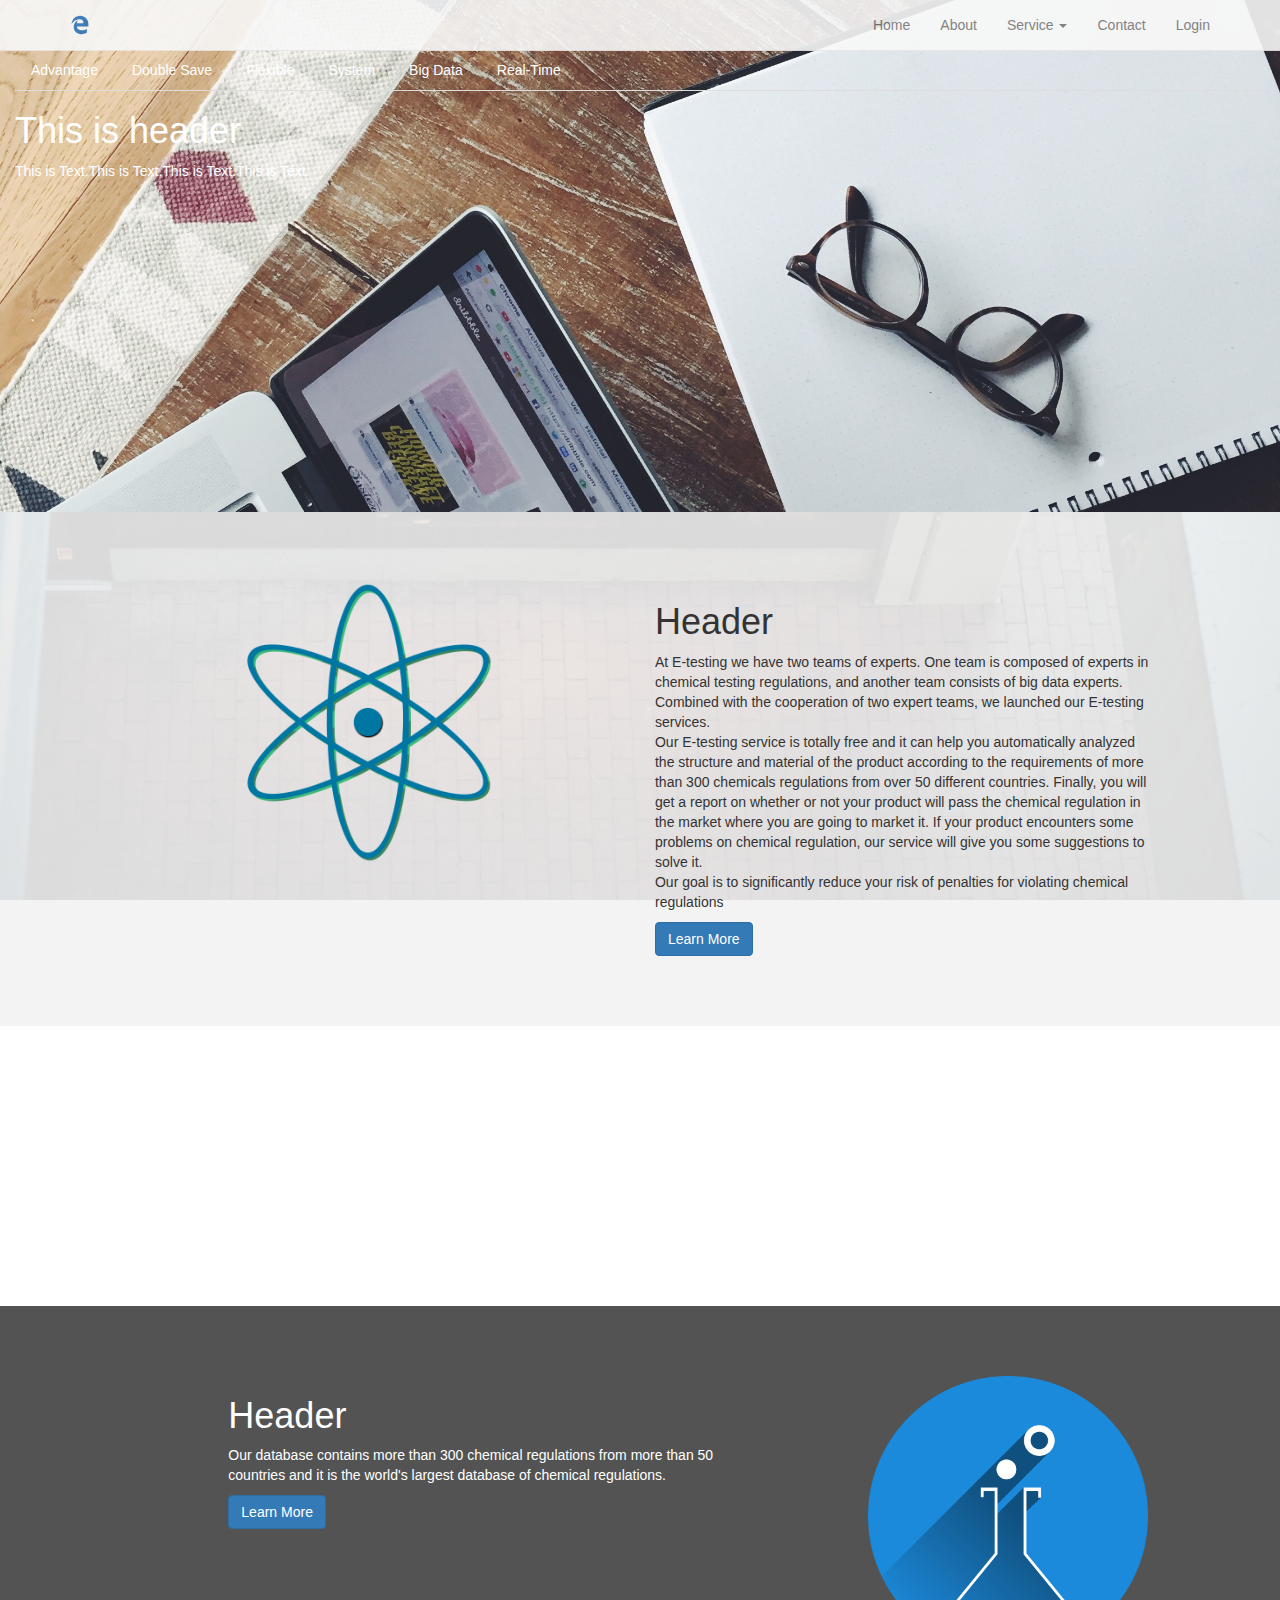
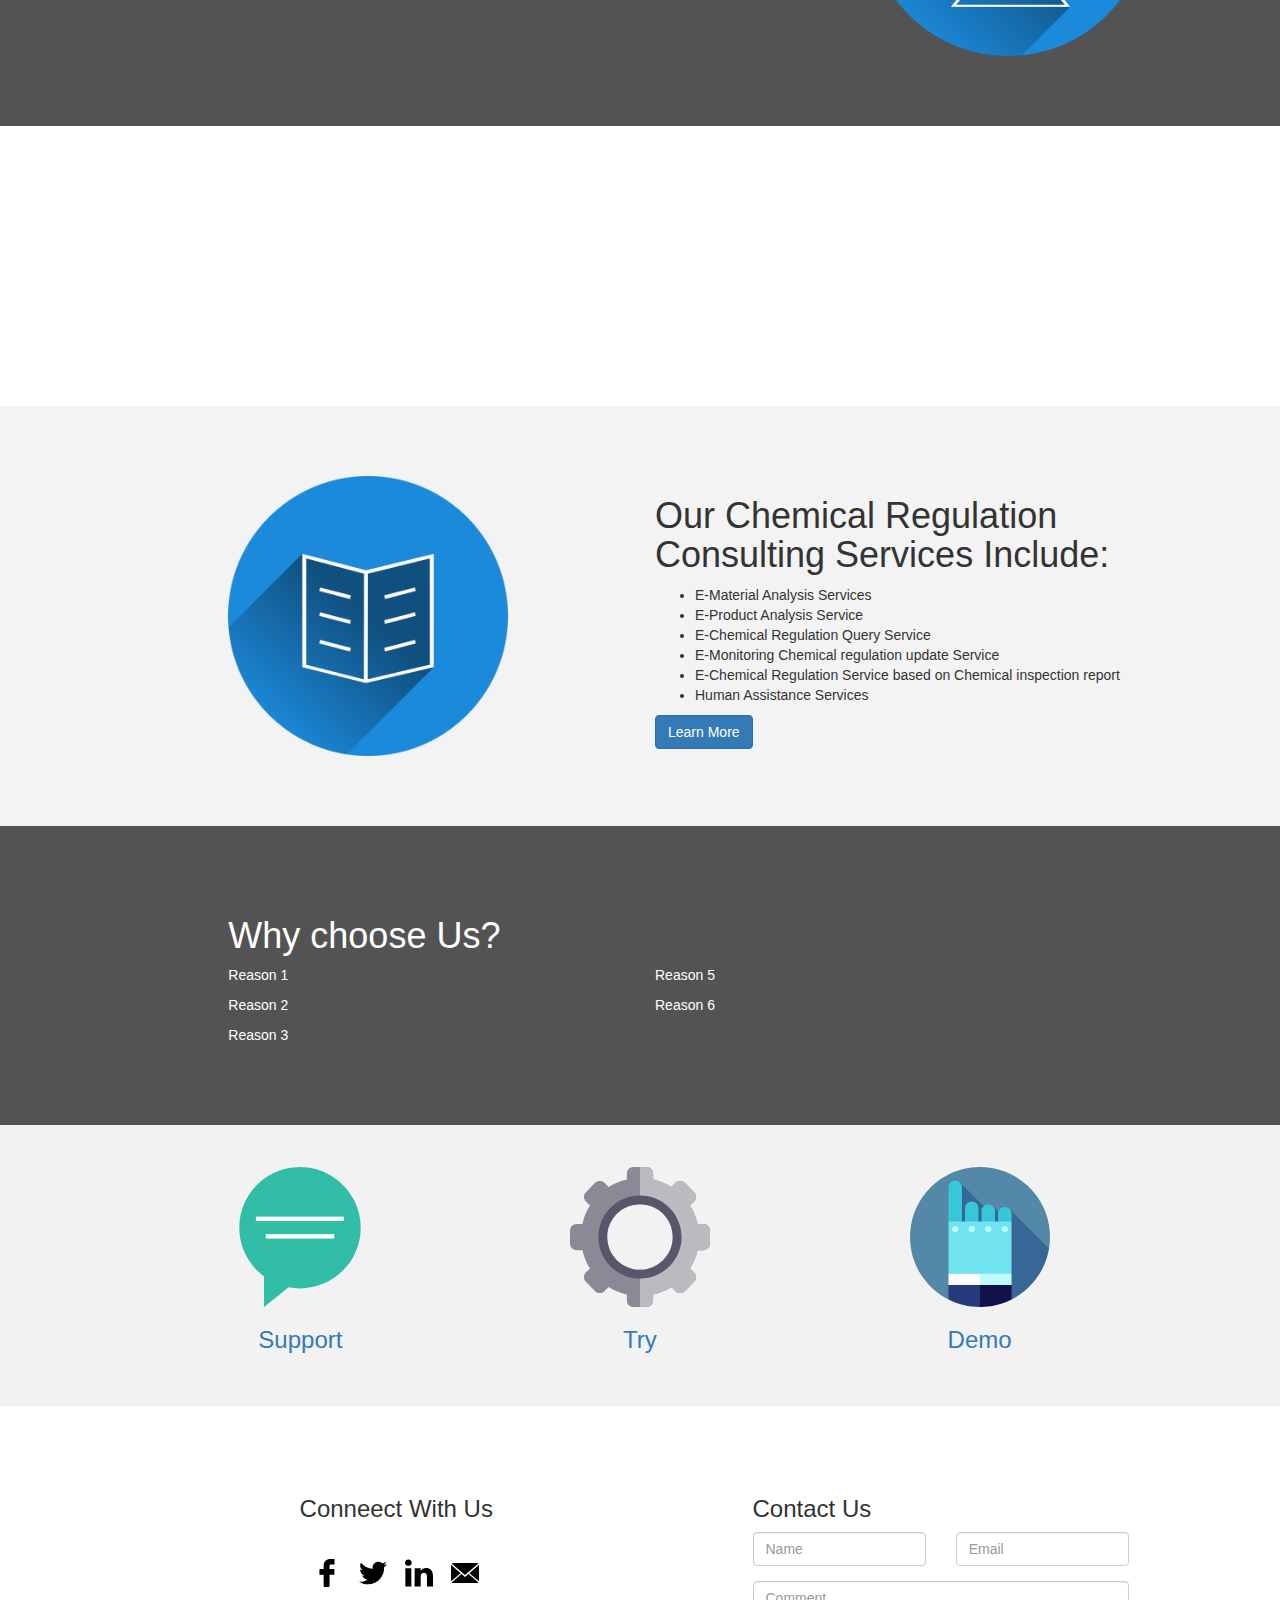
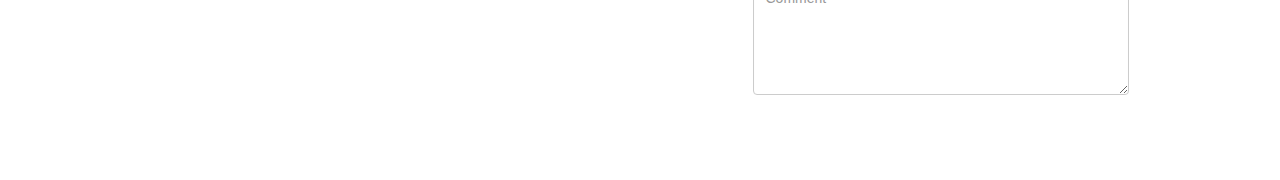
==== index.html @ db6bee90 "bug fix" ====
<!DOCTYPE html>
<html lang="en">

<head>
    <title>E-tesing Service</title>
    <meta charset="utf-8" />
    <meta name="viewport" content="width=device-width, initial-scale=1">
    <link rel="stylesheet" href="http://maxcdn.bootstrapcdn.com/bootstrap/3.3.7/css/bootstrap.min.css">
    <script src="https://ajax.googleapis.com/ajax/libs/jquery/3.1.0/jquery.min.js"></script>
    <script src="https://maxcdn.bootstrapcdn.com/bootstrap/3.3.7/js/bootstrap.min.js" integrity="sha384-Tc5IQib027qvyjSMfHjOMaLkfuWVxZxUPnCJA7l2mCWNIpG9mGCD8wGNIcPD7Txa" crossorigin="anonymous"></script>
    <link rel="stylesheet" href="./css/main.min.css">
    <link rel="stylesheet" href="./css/component.min.css">
</head>

<body>
    <nav class="navbar navbar-default navbar-fixed-top myNavbar">
        <div class="container">
            <!-- Brand and toggle get grouped for better mobile display -->
            <div class="navbar-header">
                <button type="button" class="navbar-toggle collapsed" data-toggle="collapse" data-target="#navbar-pill-collapse" aria-expanded="false">
        <span class="sr-only">Toggle navigation</span>
        <span class="icon-bar"></span>
        <span class="icon-bar"></span>
        <span class="icon-bar"></span>
      </button>
                <a class="navbar-brand" href="./index.html#">
                    <img src="./mypic/icon.svg" alt="Brand" class="brandIcon" />
                </a>
            </div>
            <!-- Collect the nav links, forms, and other content for toggling -->
            <div class="collapse navbar-collapse" id="navbar-pill-collapse">
                <ul class="nav navbar-nav navbar-right">
                    <li><a class="navpill" href="./index.html">Home</a></li>
                    <li><a class="navpill" href="./pages/about.html">About</a></li>
                    <li class="dropdown">
                        <a class="navpill-toggle" href="#" class="dropdown-toggle" data-toggle="dropdown" role="button" aria-haspopup="true" aria-expanded="false">Service <span class="caret"></span></a>
                        <ul class="dropdown-menu">
                            <li><a class="navpill-dropdown" href="#">Material Analysis</a></li>
                            <li><a class="navpill-dropdown" href="#">Product Analysis</a></li>
                            <li><a class="navpill-dropdown" href="#">Chemical Regulation Query</a></li>
                            <li><a class="navpill-dropdown" href="#">Monitoring Regulation Update </a></li>
                            <li><a class="navpill-dropdown" href="#">Get Report</a></li>
                            <li role="separator" class="divider"></li>
                            <li><a class="navpill-dropdown" href="#">Get help with Expert</a></li>
                        </ul>
                    </li>
                    <li><a class="navpill" href="./pages/contact.html">Contact</a></li>
                    <li><a class="navpill" data-toggle="modal" data-target="#account-content" role="button" id="login_btn">Login</a></li>
                </ul>
            </div>
            <!-- /.navbar-collapse -->
        </div>
        <!-- /.container-fluid -->
    </nav>
    <!--This is signin area-->
    <div class="modal fade" id="account-content" tabindex="-1" role="dialog">
        <div class="modal-dialog custom-content" role="document">
            <div class="modal-content">
                <div class="modal-header">
                    <span class="close icon" data-dismiss="modal" aria-label="Close" role="button"></span>
                    <h2 id="form_header">Sign In</h2>
                </div>
                <div id="modal_form">
                    <div class="modal-body">
                        <!--This is for login-area form-->
                        <div class="login" id="login_form">
                            <form action="index.php" method="get">
                                <div class="form-group">
                                    <label class="sr-only" for="inputEmail">Email</label>
                                    <input type="email" class="form-control" placeholder="Enter Email" required>
                                </div>
                                <div class="form-group">
                                    <label class="sr-only" for="inputPassword">Password</label>
                                    <input type="password" class="form-control" placeholder="Password" required>
                                </div>
                                <div class="checkbox">
                                    <label>
                              <input type="checkbox">Remember
                            </label>
                                </div>
                                <input type="button" value="Sign" class="customBtn">
                                <div class="additional-area">
                                    <button id="login_lost_btn" type="button" class="btn btn-link">Lost Password?</button>
                                    <button id="login_register_btn" type="button" class="btn btn-link" style="float:right">Register</button>
                                </div>
                            </form>
                        </div>
                        <!--This is for register-area form-->
                        <div class="register" id="register_form" style="display:none;">
                            <form>
                                <div class="form-group">
                                    <label class="sr-only" for="inputEmail">Email</label>
                                    <input type="email" class="form-control" placeholder="Enter Email">
                                </div>
                                <div class="form-group">
                                    <label class="sr-only" for="inputPassword">Password</label>
                                    <input type="password" class="form-control" placeholder="Password">
                                </div>
                                <div class="form-group">
                                    <label class="sr-only" for="checkPassword">Password</label>
                                    <input type="password" class="form-control" placeholder="Repeat Password">
                                </div>
                                <input type="button" value="Sign Up" class="customBtn">
                                <div class="additional-area">
                                    <button id="register_sign_btn" type="button" class="btn btn-link">Log In</button>
                                    <button id="register_lost_btn" type="button" class="btn btn-link" style="float:right">Lost Password?</button>
                                </div>
                            </form>
                        </div>
                        <!--This is for forget-password-area form-->
                        <div class="forget" id="forget_form" style="display:none;">
                            <form>
                                <div class="form-group">
                                    <label class="sr-only" for="inputEmail">Email</label>
                                    <input type="email" class="form-control" placeholder="Enter Email">
                                </div>
                                <input type="button" value="Send Email" class="customBtn">
                                <div class="additional-area">
                                    <button id="forget_sign_btn" type="button" class="btn btn-link">Log In</button>
                                    <button id="forget_register_btn" type="button" class="btn btn-link" style="float:right">Register</button>
                                </div>
                            </form>
                        </div>
                    </div>
                </div>

            </div>
        </div>
    </div>
    <!--This is intro section -->
    <!--    <div class="intro">
        <div class="contain-fluid">
            <div class="jumbotron myJumbotron">
                <h1>E-testing Service</h1>
                <p>
                    This is text.This is text.This is text.This is text.This is text.This is text.This is text.This is text.This is text.This is text.
                </p>
                <p>
                    <a class="btn btn-primary" href="#" role="button">Start</a>
                </p>
            </div>
        </div>
    </div>-->
    <div class="intro">
        <div class="container-fluid">
            <div class="introContent">
                <ul class="nav nav-tabs tab-blur" id='eventForListener'>
                    <li><a role="button" id="avtg_btn">Advantage</a></li>
                    <li><a role="button" id="avtg1_btn">Double Save</a></li>
                    <li><a role="button" id="avtg2_btn">Flexible</a></li>
                    <li><a role="button" id="avtg3_btn">System</a></li>
                    <li><a role="button" id="avtg4_btn">Big Data</a></li>
                    <li><a role="button" id="avtg5_btn">Real-Time</a></li>
                </ul>
                <div class="avtg" id="avtg">
                    <div class="blur">
                       <img src="./mypic/avtg.jpg" alt="backgroundImage" /> 
                    </div>
                    <div class="row">
                        <div class="col-md-6">
                           <h1>This is header</h1>
                            <p>This is Text.This is Text.This is Text.This is Text.</p>
                        </div>
                    </div>
                </div>
                <div class="avtg" id="avtg1" style="display:none;">
                    <div class="blur">
                       <img src="./mypic/avtg1.jpg" alt="backgroundImage" /> 
                    </div>
                    <div class="row">
                        <div class="col-md-6">
                           <h2>Double save: save time&amp;money</h2>
                           <p>It is unnecessary to inspection institutions or anyone. Just do it yourself on E-Testing. You will obtain the regulatory compliance assessment you want. Anything for free and save you time.</p>
                        </div>
                    </div>                                       
                </div>
                <div class="avtg" id="avtg2" style="display:none;">
                    <div class="blur">
                       <img src="./mypic/avtg2.jpg" alt="backgroundImage" /> 
                    </div>
                    <div class="row">
                        <div class="col-md-6">
                           <h2>According to your needs to build your product</h2>
                           <p>1. Our database contains all of the current standard materials，You can assemble your products according to these materials.
                                <br>
                              2. If you use some special materials, we can also add your material for you.</p>
                        </div>
                    </div>    
                </div>
                <div class="avtg" id="avtg3" style="display:none;">
                    <div class="blur">
                       <img src="./mypic/avtg3.jpg" alt="backgroundImage" /> 
                    </div>
                    <div class="row">
                        <div class="col-md-6">
                           <h2>intelligent system&amp;Experts team</h2>
                           <p>Better than experts. E-Testing’s intelligent system on regulations enables it to analyze materials with incredibly precise as human experts do, with higher efficiently.</p>
                        </div>
                    </div>
                </div>
                <div class="avtg" id="avtg4" style="display:none;">
                    <div class="blur">
                       <img src="./mypic/avtg4.jpg" alt="backgroundImage" /> 
                    </div>
                    <div class="row">
                        <div class="col-md-6">
                           <h2>The application of big data</h2>
                           <p>1. Our database contains more than 300 chemical regulations around the world
                            <br>
                            2. Our services can cover more than 50 countries and regions</p>
                        </div>
                    </div>
                </div>
                <div class="avtg" id="avtg5" style="display:none;">
                    <div class="blur">
                       <img src="./mypic/avtg5.jpg" alt="backgroundImage" /> 
                    </div>
                    <div class="row">
                        <div class="col-md-6">
                           <h2>Real-time update</h2>
                           <p>We can ensure that our chemical regulations are updated in real time.</p>
                        </div>
                    </div>
                </div>
            </div>
        </div>


    </div>
    <!--This is main section-->
    <div class="main container-fluid">
        <div class="row myRow">
            <div class="col-md-3 col-md-offset-2">
                <img src="mypic/icon-1.png" alt="icon" class="icon module" />
            </div>
            <div class="col-md-5 col-md-offset-1">
                <h1>Header</h1>
                <p>
                    At E-testing we have two teams of experts. One team is composed of experts in chemical testing regulations, and another team consists of big data experts. Combined with the cooperation of two expert teams, we launched our E-testing services.<br>
                    Our E-testing service is totally free and it can help you automatically analyzed the structure and material of the product according to the requirements of more than 300 chemicals regulations from over 50 different countries. Finally,
                    you will get a report on whether or not your product will pass the chemical regulation in the market where you are going to market it. If your product encounters some problems on chemical regulation, our service will give you some
                    suggestions to solve it.<br> Our goal is to significantly reduce your risk of penalties for violating chemical regulations
                </p>
                <a class="btn btn-primary" href="#" role="button">Learn More</a>
            </div>
        </div>
        <div class="background-image">

        </div>
        <div class="row myRow2">
            <div class="col-md-5 col-md-offset-2">
                <h1>Header</h1>
                <p>
                    Our database contains more than 300 chemical regulations from more than 50 countries and it is the world's largest database of chemical regulations.
                </p>
                <a class="btn btn-primary" href="#" role="button">Learn More</a>
            </div>
            <div class="col-md-3 col-md-offset-1">
                <img src="mypic/icon-2.png" alt="icon" class="icon module" />
            </div>
        </div>
        <div class="background-image">

        </div>
        <div class="row myRow">
            <div class="col-md-3 col-md-offset-2">
                <img src="mypic/icon-3.png" alt="icon" class="icon module" />
            </div>
            <div class="col-md-5 col-md-offset-1">
                <h1>Our Chemical Regulation Consulting Services Include:</h1>
                <ul>
                    <li>
                        E-Material Analysis Services
                    </li>
                    <li>E-Product Analysis Service</li>
                    <li>E-Chemical Regulation Query Service</li>
                    <li>E-Monitoring Chemical regulation update Service</li>
                    <li>E-Chemical Regulation Service based on Chemical inspection report</li>
                    <li>Human Assistance Services</li>
                </ul>
                <a class="btn btn-primary" href="#" role="button">Learn More</a>
            </div>
        </div>
    </div>

    <!--This is Advatage section-->
    <div class="advt container-fluid">
        <div class="row myRow2">
            <div class="col-md-8 col-md-offset-2">
                <h1>Why choose Us?</h1>
                <div class="row">
                    <div class="col-md-6">
                        <p>
                            Reason 1
                        </p>
                        <p>
                            Reason 2
                        </p>
                        <p>
                            Reason 3
                        </p>
                    </div>
                    <div class="col-md-6">
                        <p>
                            Reason 5
                        </p>
                        <p>
                            Reason 6
                        </p>
                    </div>
                </div>
            </div>
        </div>
    </div>

    <!--This is Demo&Support section-->
    <div class="container-fluid myDemo">
        <div class="Support module">
            <a href="./pages/support.html">
                <img class="icon-small" src="[data-uri]"
                />
                <h3>Support</h3>
            </a>
        </div>
        <div class="Try module">
            <a href="#">
                <img class="icon-small" src="[data-uri]"
                />
                <h3>Try</h3>
            </a>
        </div>
        <div class="Demo module">
            <a data-toggle="modal" data-target="#demo" role="button">
                <img class="icon-small" src="[data-uri]"
                />
                <h3>Demo</h3>
            </a>
        </div>
    </div>
    <!--The modal for demo-->
    <div class="modal fade" id="demo" tabindex="-1" role="dialog">
        <div class="modal-dialog custom-content" role="document">
            <div class="modal-content">
                <div class="modal-header">
                    <span class="close icon" data-dismiss="modal" aria-label="Close" role="button"></span>
                    <h2 id="form_header">Demo</h2>
                </div>
                <div class = "modal-body">
                  <p>Watch a video to learn how we work<p>
                    <video src="http://v2v.cc/~j/theora_testsuite/320x240.ogg" controls>
                       Your browser does not support the <code>video</code> element.
                    </video>
                </div>
                <!-- <div class="modal-body">
                    <input type="button" value="Download" class="customBtn">
                </div> -->
            </div>
        </div>
    </div>
    <!--This is foot Section-->
    <footer class="foot container-fluid">
        <div class="row">
            <div class="col-md-5 col-md-offset-1 module">
                <h3>Conneect With Us</h3><br>
                <div class="foot-col-1">
                    <input type="image" class="social" src="[data-uri]"
                    />
                    <input type="image" class="social" src="[data-uri]"
                    />
                    <input type="image" class="social" src="[data-uri]"
                    />
                    <input type="image" class="social" src="[data-uri]"
                    />
                </div>
            </div>
            <div class="col-md-5 col-md-offset-1  module">
                <h3 class="contact">Contact Us</h3>
                <div class="row">
                    <div class="col-md-5 form-group">
                        <input class="form-control" id="name" name="name" placeholder="Name" type="text" required>
                    </div>
                    <div class="col-md-5 form-group">
                        <input class="form-control" id="email" name="email" placeholder="Email" type="email" required>
                    </div>
                    <div class="col-sm-10 form-group">
                        <textarea class="form-control" id="comments" name="comments" placeholder="Comment" rows="5"></textarea>
                    </div>
                </div>
            </div>
          </div>
    </footer>
    <script src="./script/index.js"></script>
    <script src="./script/component.js"></script>
</body>

</html>
---- css/main.min.css ----
.come-in{transform:translateY(200px);animation:come-in 0.8s ease forwards}.come-in:nth-child(odd){animation-duration:0.6s}@keyframes come-in{to{transform:translateY(0)}}.intro{height:40vw}.intro img{position:absolute;left:0px;top:0px;z-index:-1;width:100%;object-fit:cover}.intro .introContent{margin-top:3.5em}.intro .introContent a{color:white}.intro .introContent a:hover{background-color:#4d4d4d;transition:0.5s}.intro .introContent h1,.intro .introContent h2,.intro .introContent p{color:white}.main{background:url("../mypic/background-2.jpg") no-repeat center center fixed;background-size:cover}.main .icon{max-width:20em}.main .myRow{background-color:rgba(242,242,242,0.9);padding:5em 0}.main .myRow2{background-color:rgba(64,64,64,0.9);color:white;padding:5em 0}.main .background-image{height:20em}.advt{background:url("../mypic/background-3.jpg") no-repeat center center fixed;background-size:cover}.advt .myRow2{background-color:rgba(64,64,64,0.9);color:white;padding:5em 0}.myDemo{display:flex;justify-content:space-around;text-align:center;background-color:#f2f2f2;text-decoration:none}.myDemo a:hover{text-decoration:none}.myDemo .icon-small{max-width:10em}.myDemo .Support{display:block;padding:3em}.myDemo .Try{display:block;padding:3em}.myDemo .Demo{display:block;padding:3em}.foot{text-align:center;padding:5em}.foot .foot-col-1{display:blcok;justify-content:space-around}.foot .foot-col-1 .social{max-width:3em;padding:0.5em}.foot .contact{text-align:left}
---- css/component.min.css ----
.myNavbar{margin-bottom:0;opacity:0.9}.myNavbar .brandIcon{max-width:20px;top:-10px}.myNavbar .dropdown .dropdown-menu{-webkit-transition:all 0.3s;-moz-transition:all 0.3s;-ms-transition:all 0.3s;-o-transition:all 0.3s;transition:all 0.3s;max-height:0;display:block;overflow:hidden;opacity:0}.myNavbar .dropdown.open .dropdown-menu{max-height:500px;opacity:1}.myNavbar .navpill::after,.myNavbar .navpill-toggle::after{position:absolute;top:80%;left:20%;width:60%;height:1px;background:#ff6666;content:'';opacity:0;-webkit-transition:height 0.3s, opacity 0.3s, -webkit-transform 0.3s;-moz-transition:height 0.3s, opacity 0.3s, -moz-transform 0.3s;transition:height 0.3s, opacity 0.3s, transform 0.3s;-webkit-transform:translateY(-10px);-moz-transform:translateY(-10px);transform:translateY(-10px)}.myNavbar .navpill:hover::after,.myNavbar .navpill-toggle:hover::after{height:2px;opacity:1;-webkit-transform:translateY(0px);-moz-transform:translateY(0px);transform:translateY(0px)}.myNavbar .navpill-toggle::after{left:18%;width:65%}.custom-content{text-align:center;width:30%}.custom-content .icon{display:block;position:absolute;top:0.5em;right:0.5em;opacity:0.3;width:1.5em;height:2em;cursor:pointer}.custom-content .icon:hover{opacity:1}.custom-content .icon::after,.custom-content .icon::before{content:'';position:absolute;height:50%;left:1em;width:2px;background-color:#333}.custom-content .icon::before{transform:rotate(45deg)}.custom-content .icon::after{transform:rotate(-45deg)}.custom-content .login .customBtn,.custom-content .register .customBtn,.custom-content .forget .customBtn{height:3em;width:100%;background-color:#ff7769;border:none;border-radius:5px;margin:0.5em 0}.custom-content .login .checkbox,.custom-content .register .checkbox,.custom-content .forget .checkbox{text-align:left}.custom-content .login .additional-area,.custom-content .register .additional-area,.custom-content .forget .additional-area{text-align:left}.custom-content .login .additional-area .btn-link,.custom-content .register .additional-area .btn-link,.custom-content .forget .additional-area .btn-link{padding:5px 0;color:#95a5a6}.custom-content .login .additional-area .btn-link:focus,.custom-content .register .additional-area .btn-link:focus,.custom-content .forget .additional-area .btn-link:focus,.custom-content .login .additional-area .btn-link:hover,.custom-content .register .additional-area .btn-link:hover,.custom-content .forget .additional-area .btn-link:hover{color:#2c3e50;text-decoration:none}
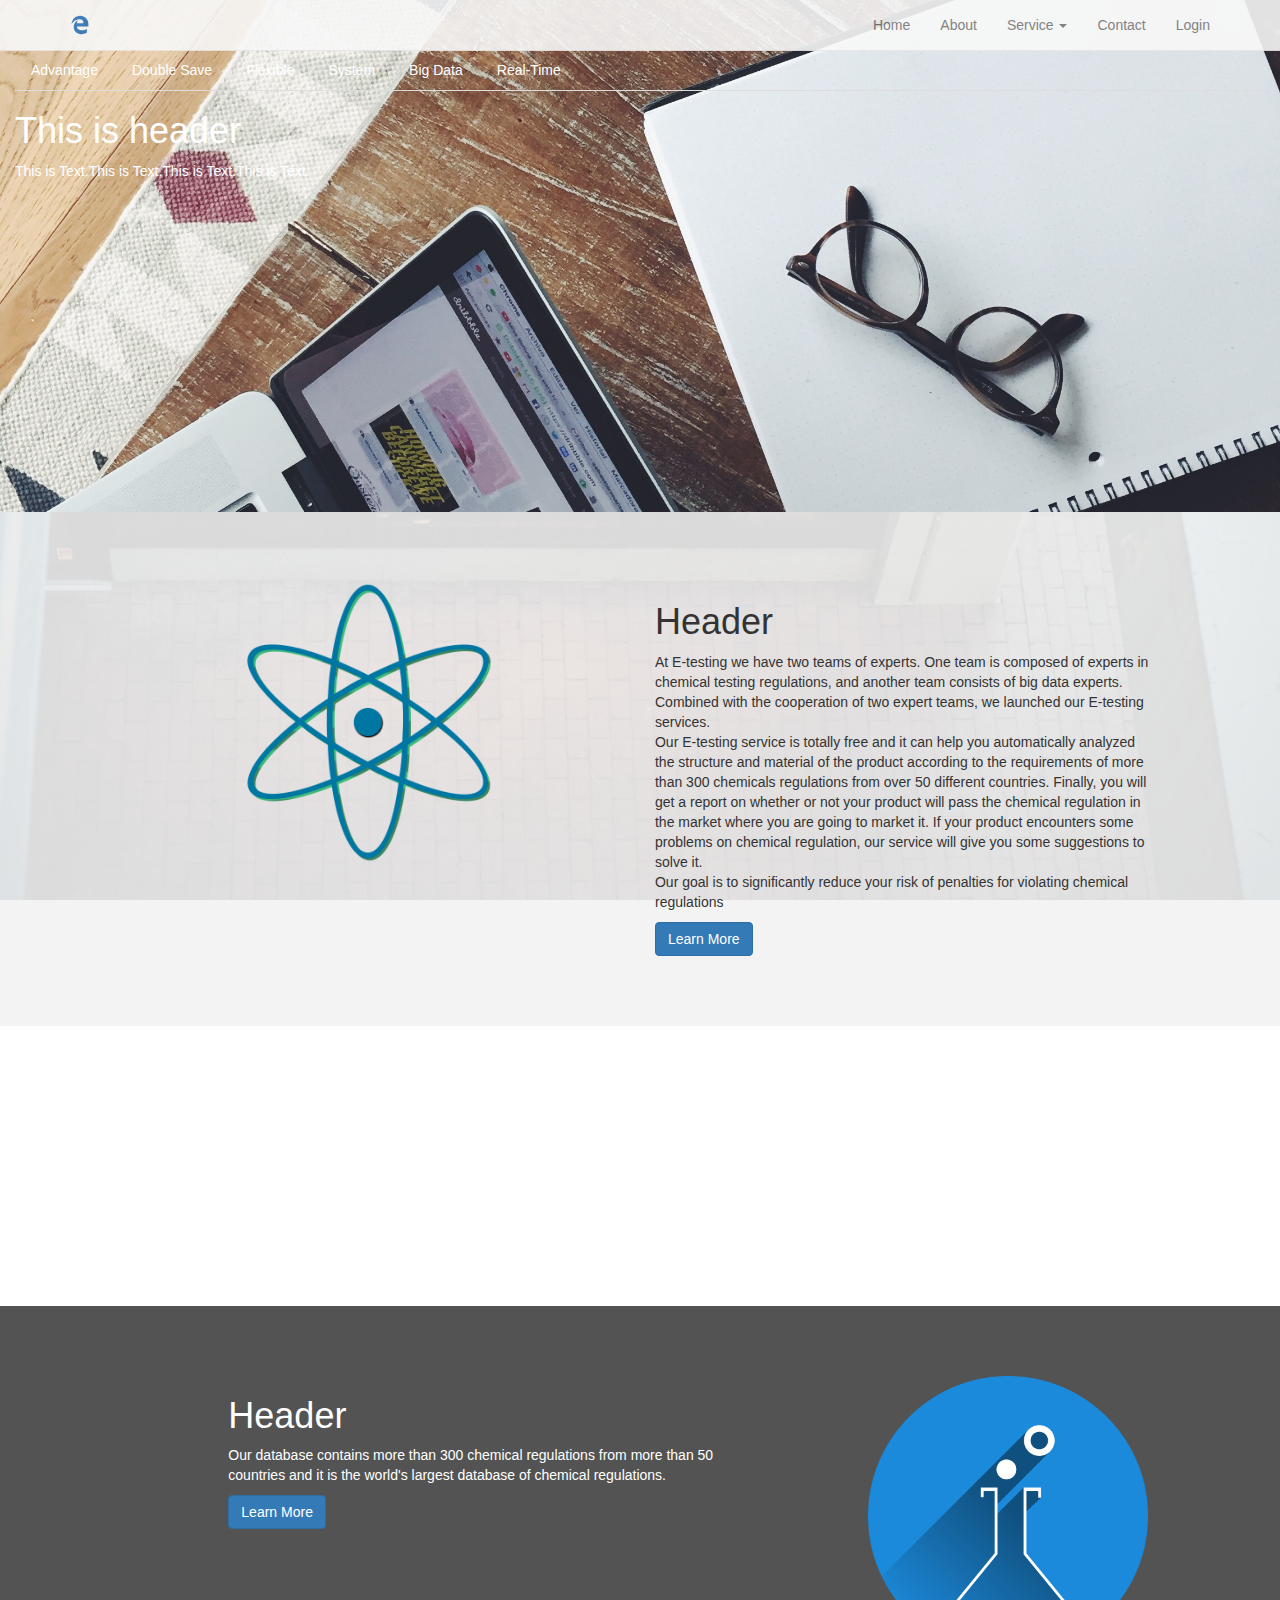
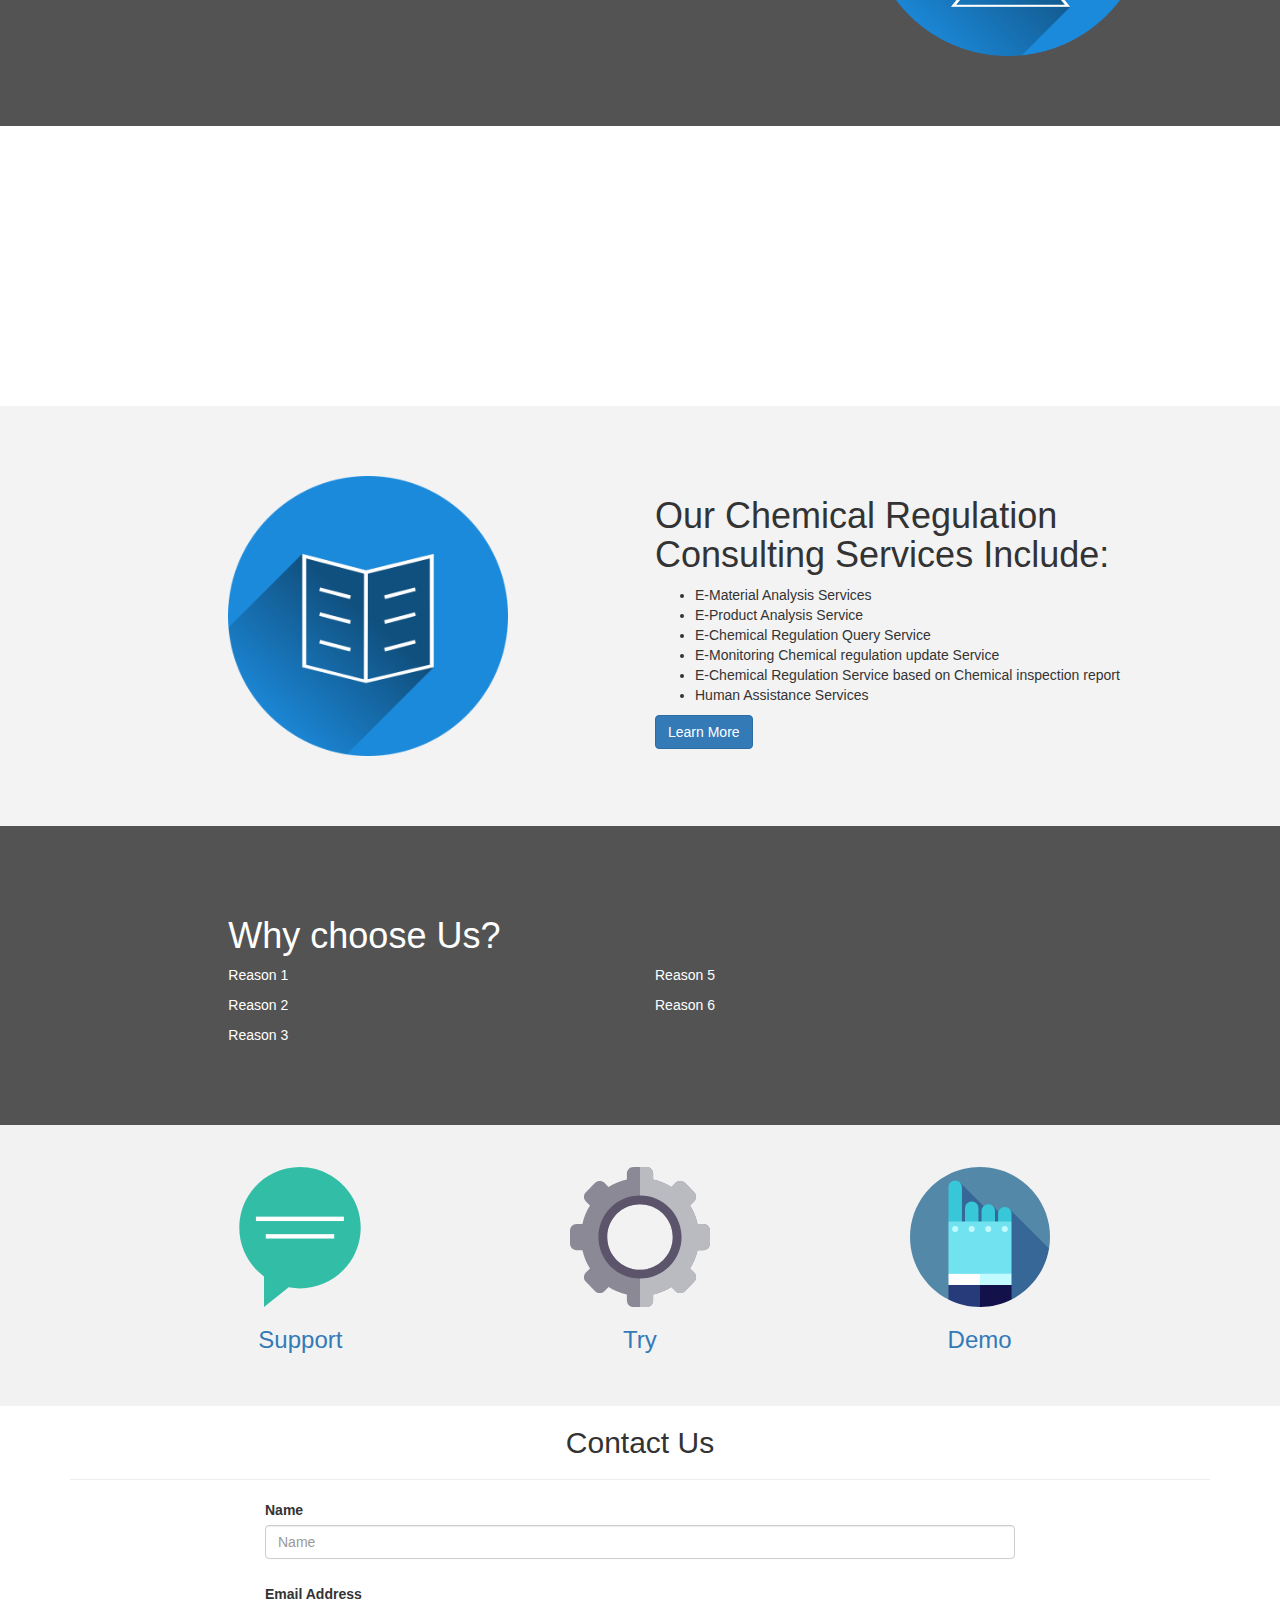
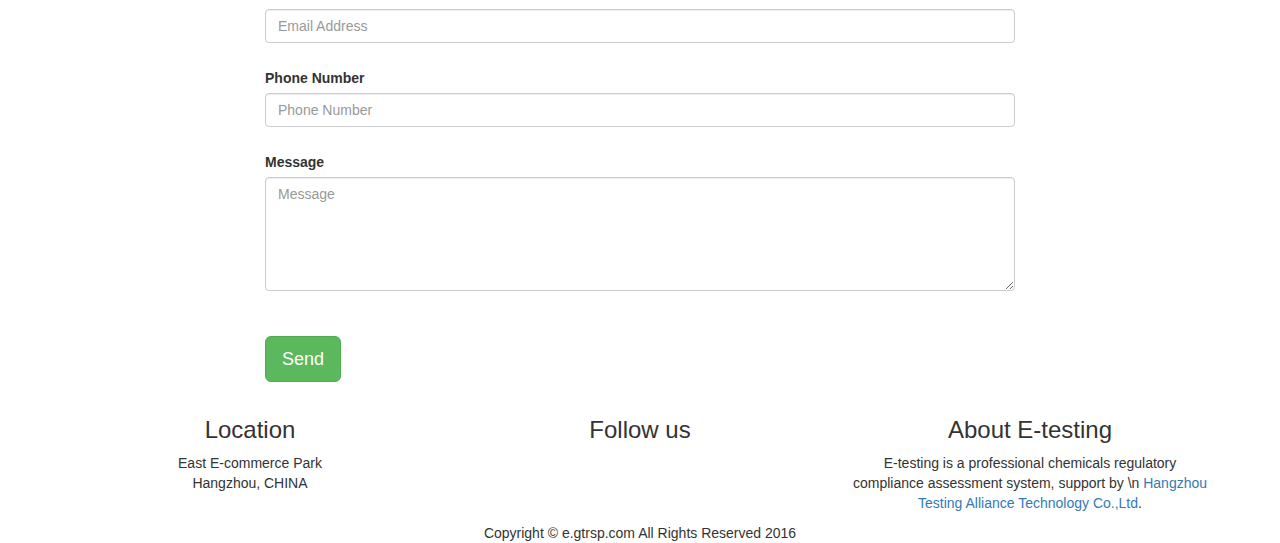
==== commit 39c94818: "contact" ====
--- a/index.html
+++ b/index.html
@@ -154,7 +154,7 @@
                 </ul>
                 <div class="avtg" id="avtg">
                     <div class="blur">
-                       <img src="./mypic/avtg.jpg" alt="backgroundImage" /> 
+                       <img src="./mypic/avtg.jpg" alt="backgroundImage" />
                     </div>
                     <div class="row">
                         <div class="col-md-6">
@@ -165,18 +165,18 @@
                 </div>
                 <div class="avtg" id="avtg1" style="display:none;">
                     <div class="blur">
-                       <img src="./mypic/avtg1.jpg" alt="backgroundImage" /> 
+                       <img src="./mypic/avtg1.jpg" alt="backgroundImage" />
                     </div>
                     <div class="row">
                         <div class="col-md-6">
                            <h2>Double save: save time&amp;money</h2>
                            <p>It is unnecessary to inspection institutions or anyone. Just do it yourself on E-Testing. You will obtain the regulatory compliance assessment you want. Anything for free and save you time.</p>
                         </div>
-                    </div>                                       
+                    </div>
                 </div>
                 <div class="avtg" id="avtg2" style="display:none;">
                     <div class="blur">
-                       <img src="./mypic/avtg2.jpg" alt="backgroundImage" /> 
+                       <img src="./mypic/avtg2.jpg" alt="backgroundImage" />
                     </div>
                     <div class="row">
                         <div class="col-md-6">
@@ -185,11 +185,11 @@
                                 <br>
                               2. If you use some special materials, we can also add your material for you.</p>
                         </div>
-                    </div>    
+                    </div>
                 </div>
                 <div class="avtg" id="avtg3" style="display:none;">
                     <div class="blur">
-                       <img src="./mypic/avtg3.jpg" alt="backgroundImage" /> 
+                       <img src="./mypic/avtg3.jpg" alt="backgroundImage" />
                     </div>
                     <div class="row">
                         <div class="col-md-6">
@@ -200,7 +200,7 @@
                 </div>
                 <div class="avtg" id="avtg4" style="display:none;">
                     <div class="blur">
-                       <img src="./mypic/avtg4.jpg" alt="backgroundImage" /> 
+                       <img src="./mypic/avtg4.jpg" alt="backgroundImage" />
                     </div>
                     <div class="row">
                         <div class="col-md-6">
@@ -213,7 +213,7 @@
                 </div>
                 <div class="avtg" id="avtg5" style="display:none;">
                     <div class="blur">
-                       <img src="./mypic/avtg5.jpg" alt="backgroundImage" /> 
+                       <img src="./mypic/avtg5.jpg" alt="backgroundImage" />
                     </div>
                     <div class="row">
                         <div class="col-md-6">
@@ -358,39 +358,116 @@
         </div>
     </div>
     <!--This is foot Section-->
-    <footer class="foot container-fluid">
-        <div class="row">
-            <div class="col-md-5 col-md-offset-1 module">
-                <h3>Conneect With Us</h3><br>
-                <div class="foot-col-1">
-                    <input type="image" class="social" src="[data-uri]"
-                    />
-                    <input type="image" class="social" src="[data-uri]"
-                    />
-                    <input type="image" class="social" src="[data-uri]"
-                    />
-                    <input type="image" class="social" src="[data-uri]"
-                    />
-                </div>
-            </div>
-            <div class="col-md-5 col-md-offset-1  module">
-                <h3 class="contact">Contact Us</h3>
-                <div class="row">
-                    <div class="col-md-5 form-group">
-                        <input class="form-control" id="name" name="name" placeholder="Name" type="text" required>
-                    </div>
-                    <div class="col-md-5 form-group">
-                        <input class="form-control" id="email" name="email" placeholder="Email" type="email" required>
-                    </div>
-                    <div class="col-sm-10 form-group">
-                        <textarea class="form-control" id="comments" name="comments" placeholder="Comment" rows="5"></textarea>
-                    </div>
-                </div>
-            </div>
+  <section id="contact">
+          <div class="container mycontact">
+              <div class="row">
+                  <div class="col-md-12 text-center">
+                      <h2>Contact Us</h2>
+                      <hr class="star-primary">
+                  </div>
+              </div>
+              <div class="row">
+                  <div class="col-md-8 col-md-offset-2">
+                      <!-- To configure the contact form email address, go to mail/contact_me.php and update the email address in the PHP file on line 19. -->
+                      <!-- The form should work on most web servers, but if the form is not working you may need to configure your web server differently. -->
+                      <form name="sentMessage" id="contactForm" novalidate>
+                          <div class="row control-group">
+                              <div class="form-group col-xs-12 floating-label-form-group controls">
+                                  <label>Name</label>
+                                  <input type="text" class="form-control" placeholder="Name" id="name" required data-validation-required-message="Please enter your name.">
+                                  <p class="help-block text-danger"></p>
+                              </div>
+                          </div>
+                          <div class="row control-group">
+                              <div class="form-group col-xs-12 floating-label-form-group controls">
+                                  <label>Email Address</label>
+                                  <input type="email" class="form-control" placeholder="Email Address" id="email" required data-validation-required-message="Please enter your email address.">
+                                  <p class="help-block text-danger"></p>
+                              </div>
+                          </div>
+                          <div class="row control-group">
+                              <div class="form-group col-xs-12 floating-label-form-group controls">
+                                  <label>Phone Number</label>
+                                  <input type="tel" class="form-control" placeholder="Phone Number" id="phone" required data-validation-required-message="Please enter your phone number.">
+                                  <p class="help-block text-danger"></p>
+                              </div>
+                          </div>
+                          <div class="row control-group">
+                              <div class="form-group col-xs-12 floating-label-form-group controls">
+                                  <label>Message</label>
+                                  <textarea rows="5" class="form-control" placeholder="Message" id="message" required data-validation-required-message="Please enter a message."></textarea>
+                                  <p class="help-block text-danger"></p>
+                              </div>
+                          </div>
+                          <br>
+                          <div id="success"></div>
+                          <div class="row">
+                              <div class="form-group col-xs-12">
+                                  <button type="submit" class="btn btn-success btn-lg">Send</button>
+                              </div>
+                          </div>
+                      </form>
+                  </div>
+              </div>
           </div>
-    </footer>
+      </section>
+
+      <!-- Footer -->
+      <footer class="text-center">
+          <div class="footer-above">
+              <div class="container">
+                  <div class="row">
+                      <div class="footer-col col-md-4">
+                          <h3>Location</h3>
+                          <p>East E-commerce Park
+                              <br>Hangzhou, CHINA </p>
+                      </div>
+                      <div class="footer-col col-md-4">
+                          <h3>Follow us</h3>
+                          <ul class="list-inline">
+                              <li>
+                                  <a href="#" class="btn-social btn-outline"><i class="fa fa-fw fa-facebook"></i></a>
+                              </li>
+                              <li>
+                                  <a href="#" class="btn-social btn-outline"><i class="fa fa-fw fa-google-plus"></i></a>
+                              </li>
+                              <li>
+                                  <a href="#" class="btn-social btn-outline"><i class="fa fa-fw fa-twitter"></i></a>
+                              </li>
+                              <li>
+                                  <a href="#" class="btn-social btn-outline"><i class="fa fa-fw fa-linkedin"></i></a>
+                              </li>
+                              <li>
+                                  <a href="#" class="btn-social btn-outline"><i class="fa fa-fw fa-dribbble"></i></a>
+                              </li>
+                          </ul>
+                      </div>
+                      <div class="footer-col col-md-4">
+                          <h3>About E-testing</h3>
+                          <p>E-testing is a professional chemicals regulatory compliance assessment system, support by \n <a href=#>Hangzhou Testing Alliance Technology Co.,Ltd</a>.</p>
+                      </div>
+                  </div>
+              </div>
+          </div>
+          <div class="footer-below">
+              <div class="container">
+                  <div class="row">
+                      <div class="col-lg-12">
+                          Copyright &copy; e.gtrsp.com All Rights Reserved 2016
+                      </div>
+                  </div>
+              </div>
+          </div>
+      </footer>
+        </div>
+  </footer>
     <script src="./script/index.js"></script>
     <script src="./script/component.js"></script>
+    <!-- for contact -->
+    <script src="./script/jqBootstrapValidation.js"></script>
+    <script src="./script/contact_me.js"></script>
+    <!-- Theme JavaScript -->
+    <script src="./script/CONTACT_THEME.min.js"></script>
 </body>
 
 </html>
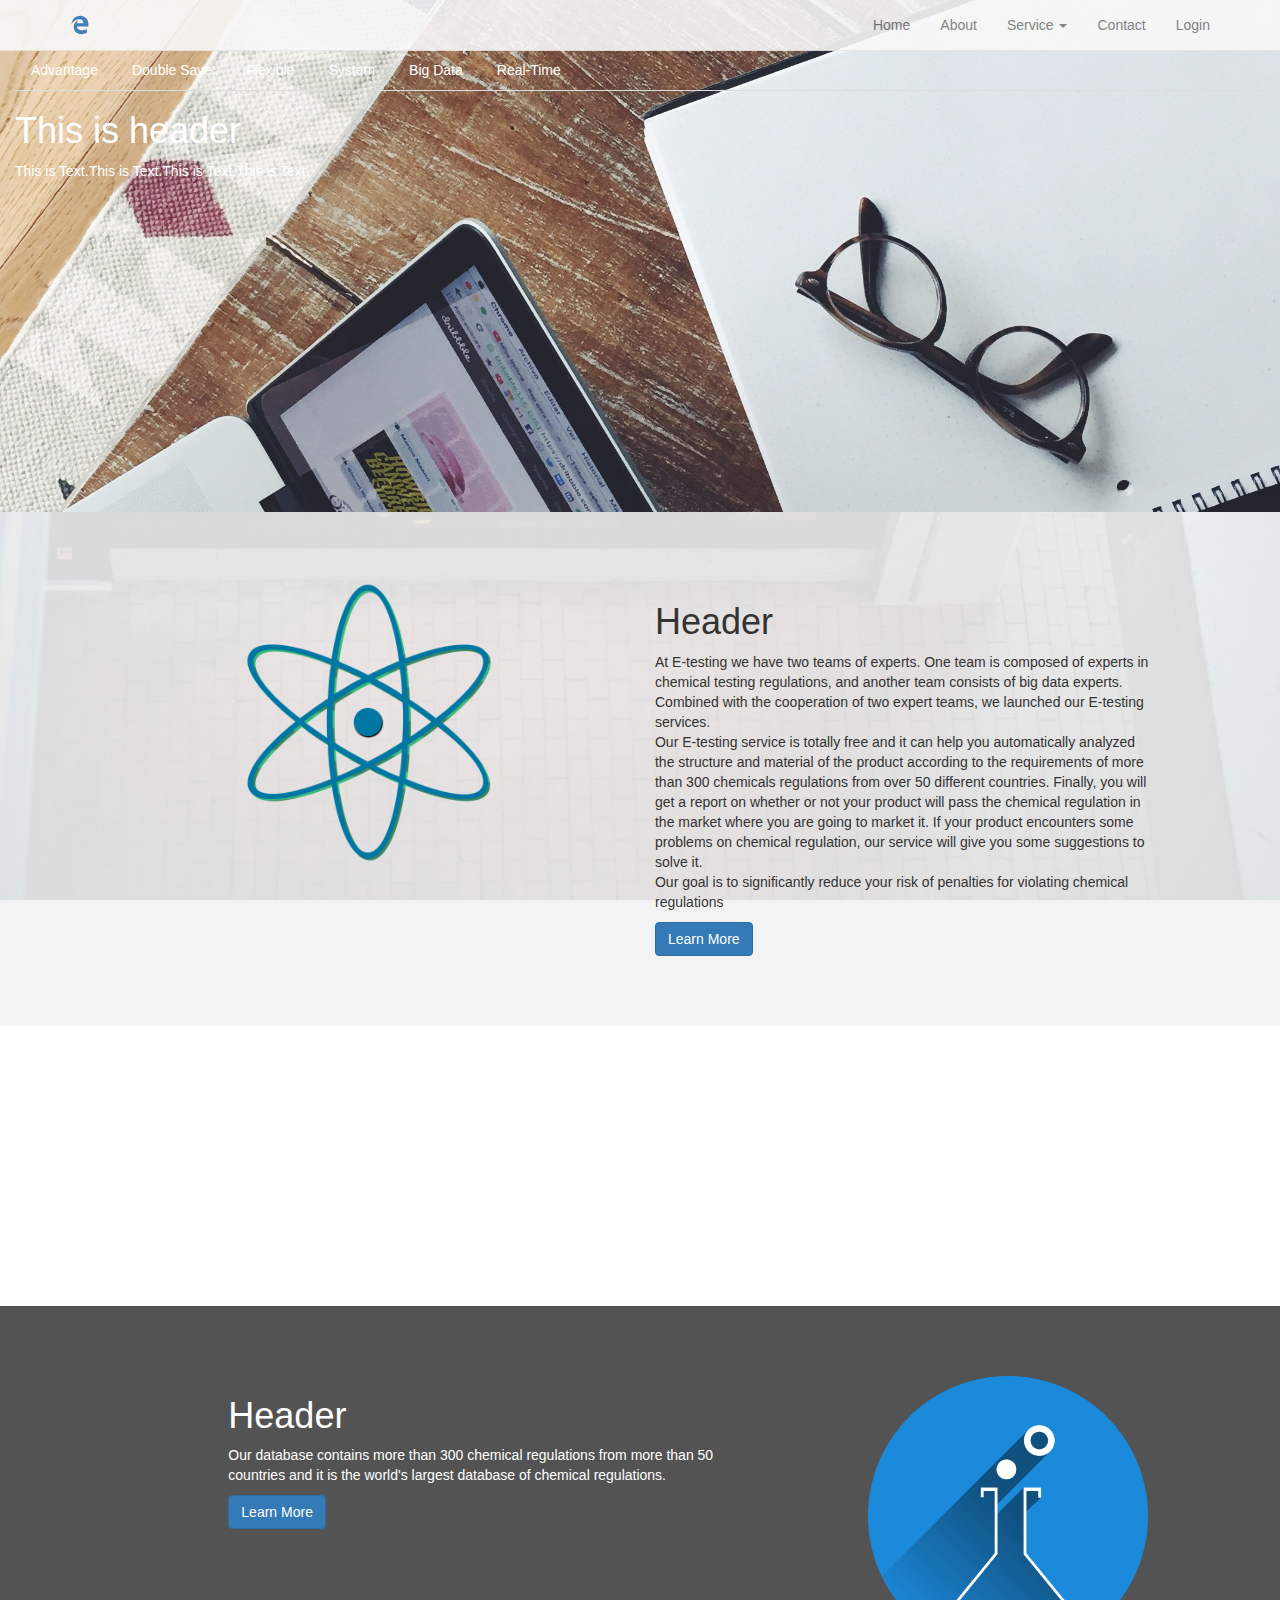
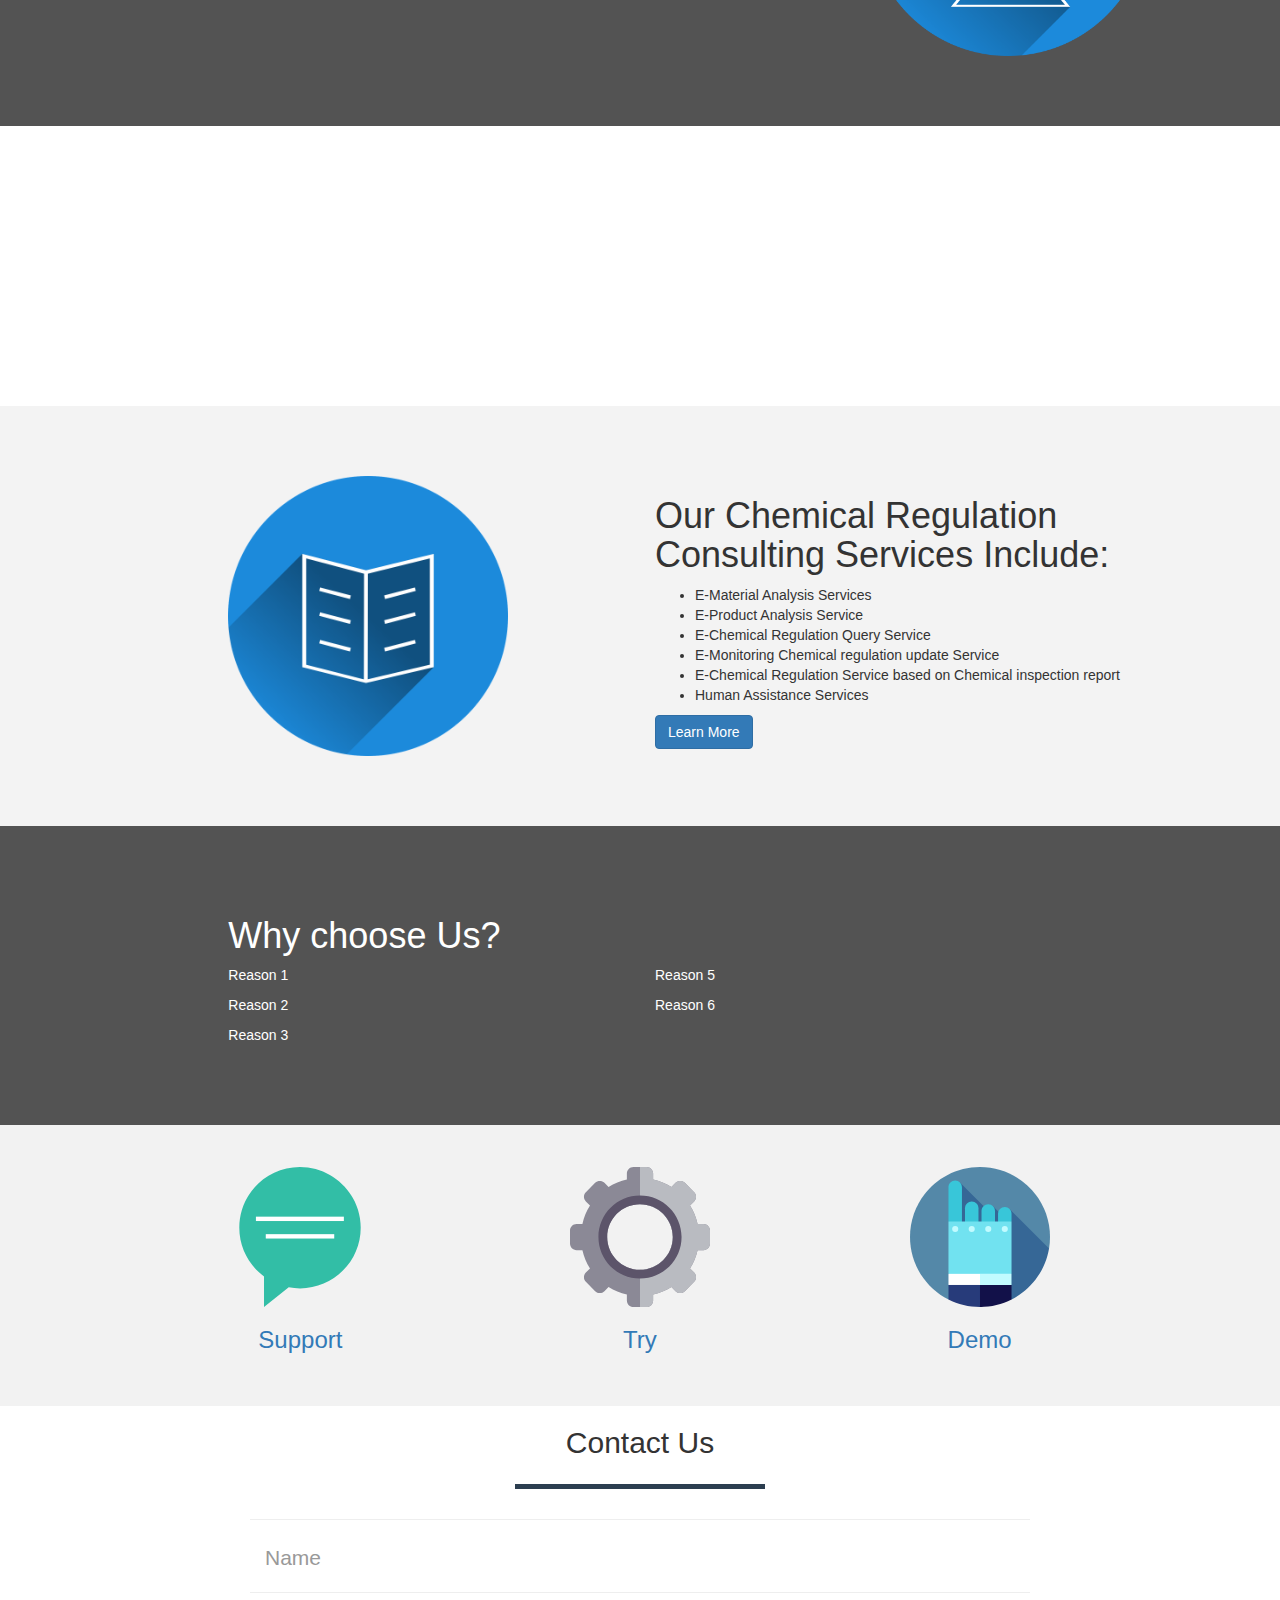
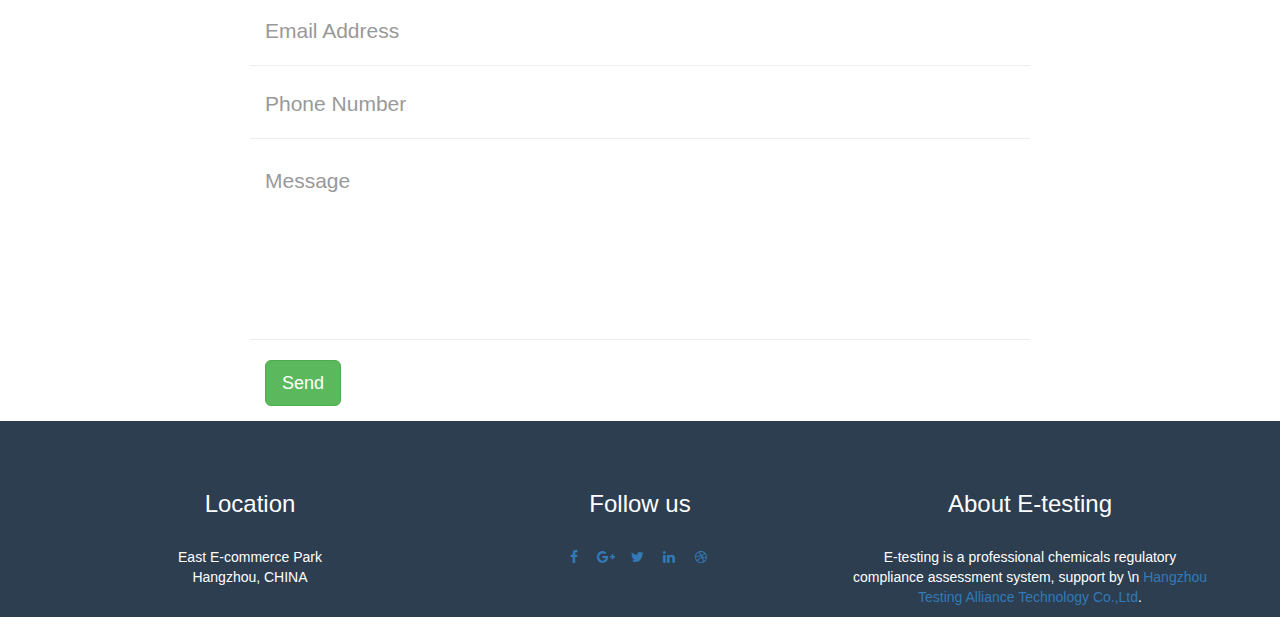
==== commit 1fd93424: "contact" ====
--- a/index.html
+++ b/index.html
@@ -10,6 +10,11 @@
     <script src="https://maxcdn.bootstrapcdn.com/bootstrap/3.3.7/js/bootstrap.min.js" integrity="sha384-Tc5IQib027qvyjSMfHjOMaLkfuWVxZxUPnCJA7l2mCWNIpG9mGCD8wGNIcPD7Txa" crossorigin="anonymous"></script>
     <link rel="stylesheet" href="./css/main.min.css">
     <link rel="stylesheet" href="./css/component.min.css">
+
+    <!-- Custom Fonts -->
+    <link href="vendor/font-awesome/css/font-awesome.min.css" rel="stylesheet" type="text/css">
+    <link href="https://fonts.googleapis.com/css?family=Slabo+27px" rel="stylesheet">
+
 </head>
 
 <body>
--- a/css/main.min.css
+++ b/css/main.min.css
@@ -1 +1,5 @@
+<<<<<<< HEAD
+.come-in{transform:translateY(200px);animation:come-in 0.8s ease forwards}.come-in:nth-child(odd){animation-duration:0.6s}@keyframes come-in{to{transform:translateY(0)}}.intro{background:url("../mypic/home.jpg") no-repeat center center fixed;background-size:cover;height:50em}.intro .introContent{margin-top:3.5em}.intro .introContent a{color:white}.intro .introContent a:hover{background-color:#4d4d4d;transition:0.5s}.intro .introContent h1,.intro .introContent h2,.intro .introContent p{color:white}.main{background:url("../mypic/background-2.jpg") no-repeat center center fixed;background-size:cover}.main .icon{max-width:20em}.main .myRow{background-color:rgba(242,242,242,0.9);padding:5em 0}.main .myRow2{background-color:rgba(64,64,64,0.9);color:white;padding:5em 0}.main .background-image{height:20em}.advt{background:url("../mypic/background-3.jpg") no-repeat center center fixed;background-size:cover}.advt .myRow2{background-color:rgba(64,64,64,0.9);color:white;padding:5em 0}.myDemo{display:flex;justify-content:space-around;text-align:center;background-color:#f2f2f2;text-decoration:none}.myDemo a:hover{text-decoration:none}.myDemo .icon-small{max-width:10em}.myDemo .Support{display:block;padding:3em}.myDemo .Try{display:block;padding:3em}.myDemo .Demo{display:block;padding:3em}.mode_demo .customBtn{height:3em;width:80%;background-color:#ff7769;border:none;border-radius:5px;margin:0.5em 0}.mycontact hr.star-primary{padding:0;border:none;border-top:solid 5px;text-align:center;max-width:250px;margin:25px auto 30px}.mycontact hr.star-primary:after{content:"\f005";font-family:FontAwesome;display:inline-block;position:relative;top:-0.8em;font-size:2em;padding:0 0.25em}.mycontact hr.star-primary{border-color:#2C3E50}.mycontact hr.star-primary:after{background-color:white;color:#2C3E50}.mycontact .floating-label-form-group{position:relative;margin-bottom:0;padding-bottom:0.5em;border-bottom:1px solid #eeeeee}.mycontact .floating-label-form-group input,.mycontact .floating-label-form-group textarea{z-index:1;position:relative;padding-right:0;padding-left:0;border:none;border-radius:0;font-size:1.5em;background:none;box-shadow:none !important;resize:none}.mycontact .floating-label-form-group label{display:block;z-index:0;position:relative;top:2em;margin:0;font-size:0.85em;line-height:1.764705882em;vertical-align:middle;vertical-align:baseline;opacity:0;-webkit-transition:top 0.3s ease,opacity 0.3s ease;-moz-transition:top 0.3s ease,opacity 0.3s ease;-ms-transition:top 0.3s ease,opacity 0.3s ease;transition:top 0.3s ease,opacity 0.3s ease}.mycontact .floating-label-form-group:not(:first-child){padding-left:14px;border-left:1px solid #eeeeee}.mycontact .floating-label-form-group-with-value label{top:0;opacity:1}.mycontact .floating-label-form-group-with-focus label{color:#ff7769}.mycontact form .row:first-child .floating-label-form-group{border-top:1px solid #eeeeee}footer{color:white}footer h3{margin-bottom:30px}footer .footer-above{padding-top:50px;background-color:#2C3E50}
+=======
 .come-in{transform:translateY(200px);animation:come-in 0.8s ease forwards}.come-in:nth-child(odd){animation-duration:0.6s}@keyframes come-in{to{transform:translateY(0)}}.intro{height:40vw}.intro img{position:absolute;left:0px;top:0px;z-index:-1;width:100%;object-fit:cover}.intro .introContent{margin-top:3.5em}.intro .introContent a{color:white}.intro .introContent a:hover{background-color:#4d4d4d;transition:0.5s}.intro .introContent h1,.intro .introContent h2,.intro .introContent p{color:white}.main{background:url("../mypic/background-2.jpg") no-repeat center center fixed;background-size:cover}.main .icon{max-width:20em}.main .myRow{background-color:rgba(242,242,242,0.9);padding:5em 0}.main .myRow2{background-color:rgba(64,64,64,0.9);color:white;padding:5em 0}.main .background-image{height:20em}.advt{background:url("../mypic/background-3.jpg") no-repeat center center fixed;background-size:cover}.advt .myRow2{background-color:rgba(64,64,64,0.9);color:white;padding:5em 0}.myDemo{display:flex;justify-content:space-around;text-align:center;background-color:#f2f2f2;text-decoration:none}.myDemo a:hover{text-decoration:none}.myDemo .icon-small{max-width:10em}.myDemo .Support{display:block;padding:3em}.myDemo .Try{display:block;padding:3em}.myDemo .Demo{display:block;padding:3em}.foot{text-align:center;padding:5em}.foot .foot-col-1{display:blcok;justify-content:space-around}.foot .foot-col-1 .social{max-width:3em;padding:0.5em}.foot .contact{text-align:left}
+>>>>>>> origin/master
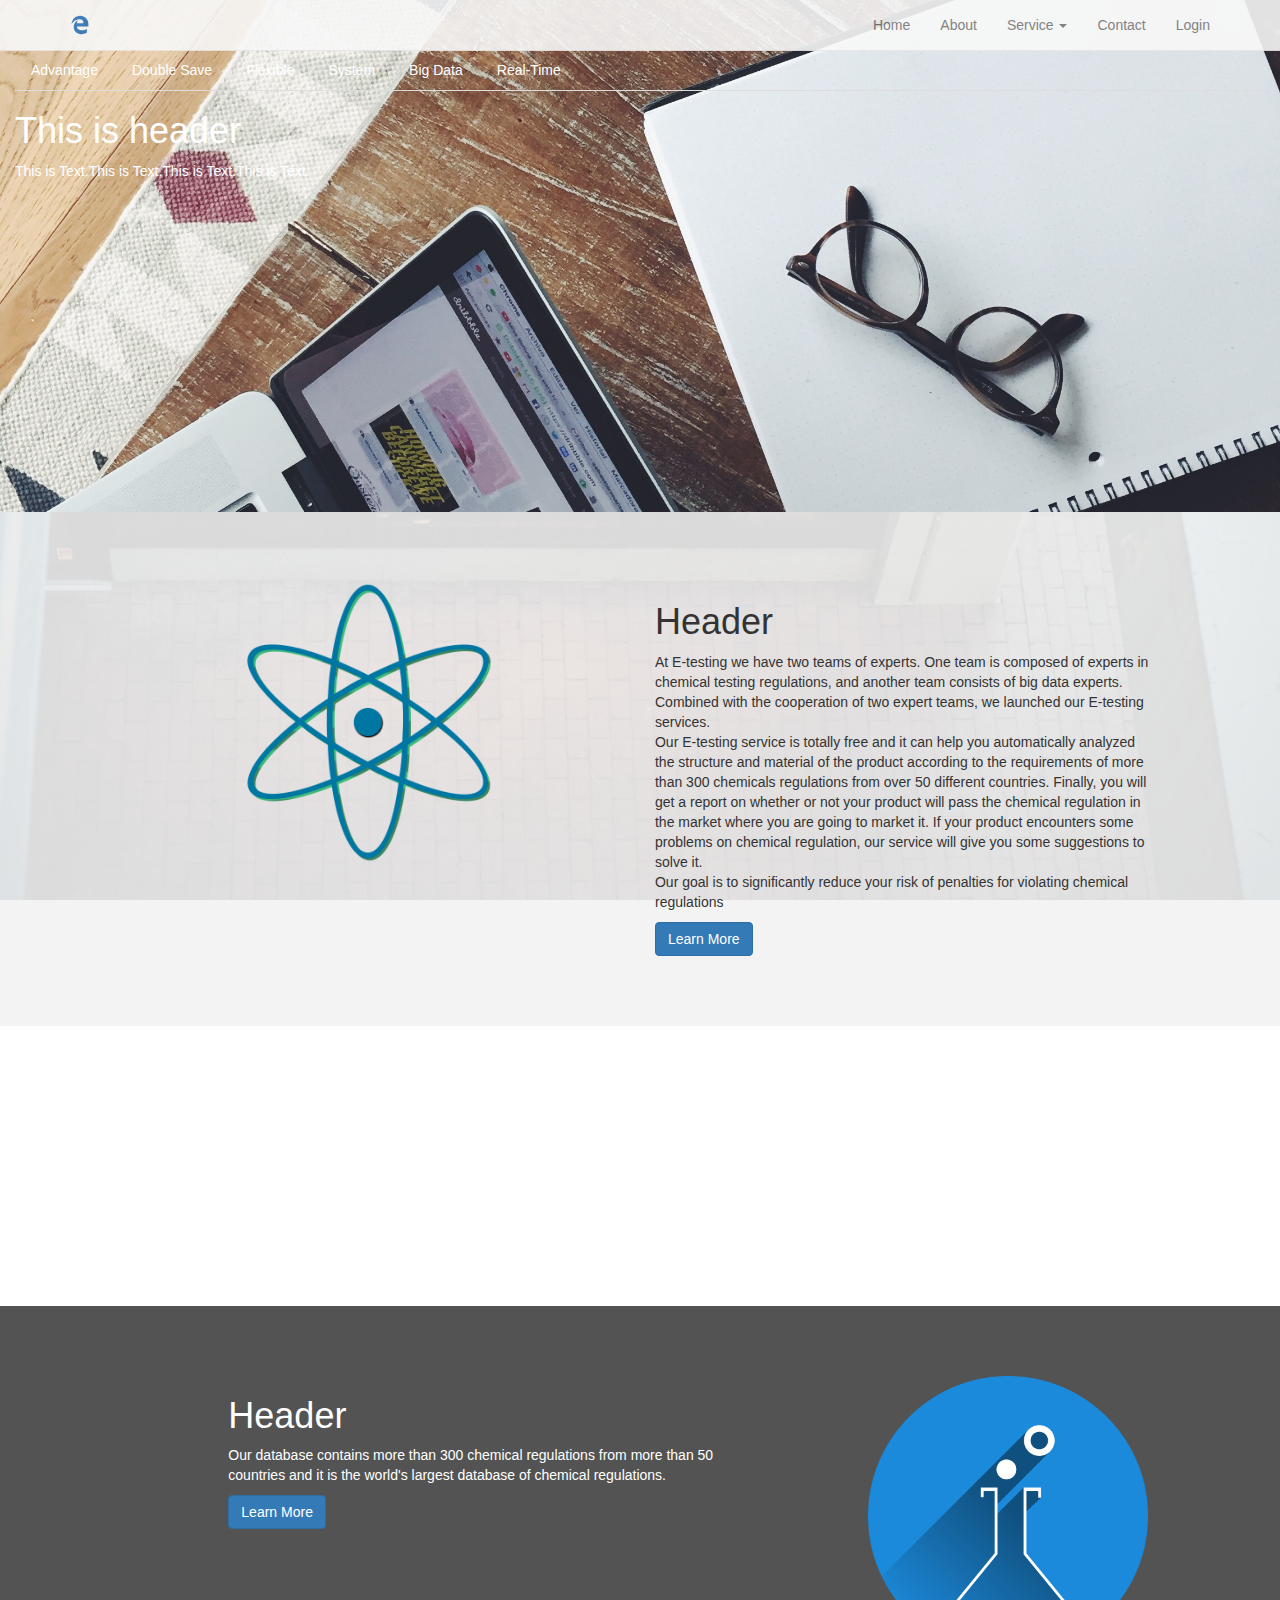
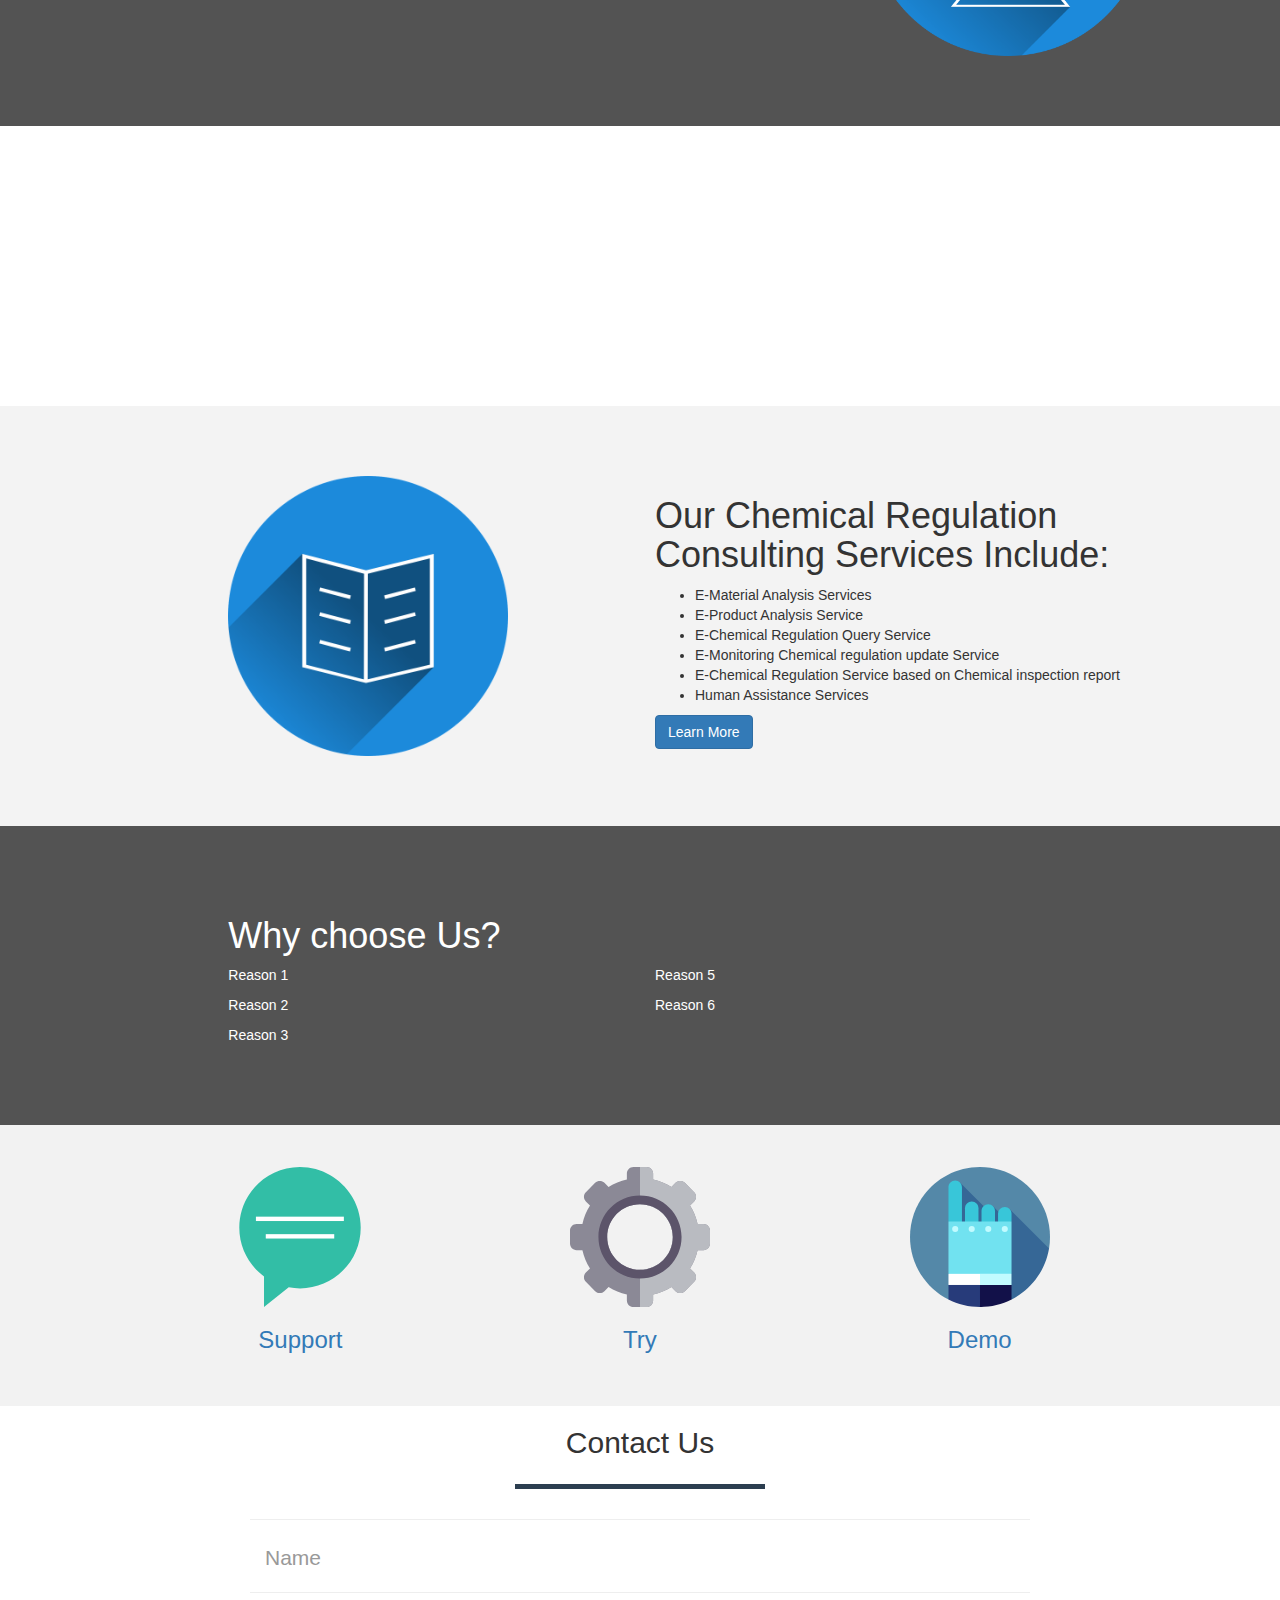
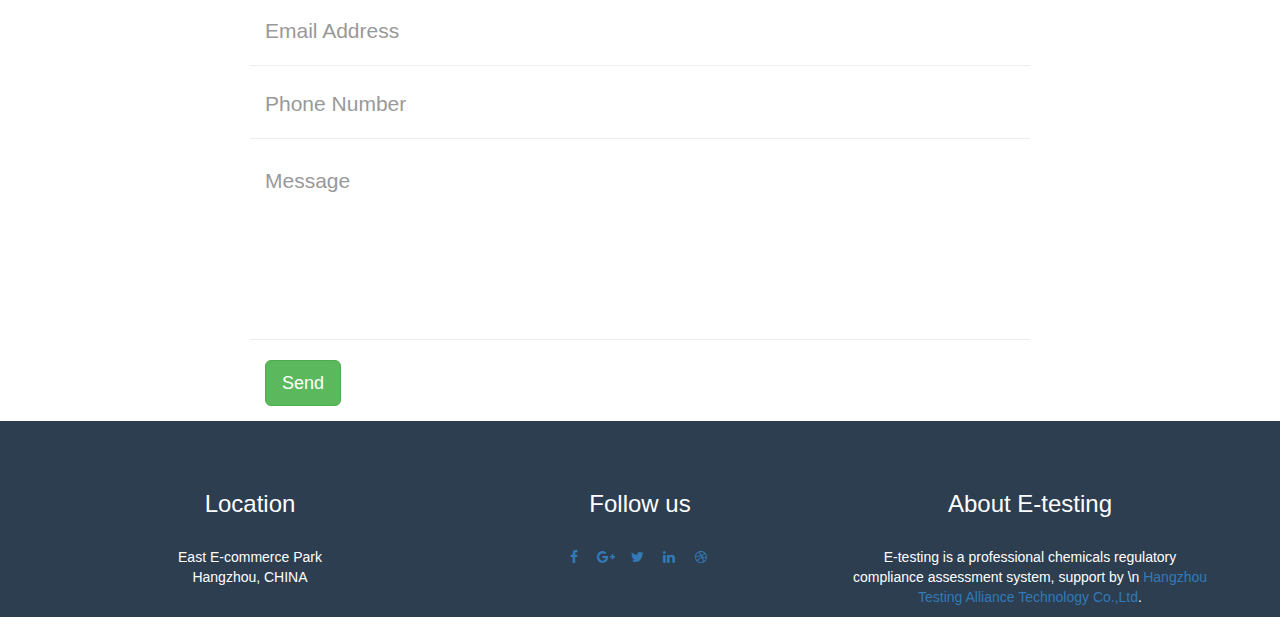
==== commit 1e15e974: "debug" ====
--- a/index.html
+++ b/index.html
@@ -158,9 +158,7 @@
                     <li><a role="button" id="avtg5_btn">Real-Time</a></li>
                 </ul>
                 <div class="avtg" id="avtg">
-                    <div class="blur">
-                       <img src="./mypic/avtg.jpg" alt="backgroundImage" />
-                    </div>
+                    <img src="./mypic/avtg.jpg" alt="backgroundImage" />
                     <div class="row">
                         <div class="col-md-6">
                            <h1>This is header</h1>
@@ -169,9 +167,7 @@
                     </div>
                 </div>
                 <div class="avtg" id="avtg1" style="display:none;">
-                    <div class="blur">
-                       <img src="./mypic/avtg1.jpg" alt="backgroundImage" />
-                    </div>
+                    <img src="./mypic/avtg1.jpg" alt="backgroundImage" />
                     <div class="row">
                         <div class="col-md-6">
                            <h2>Double save: save time&amp;money</h2>
@@ -180,9 +176,7 @@
                     </div>
                 </div>
                 <div class="avtg" id="avtg2" style="display:none;">
-                    <div class="blur">
-                       <img src="./mypic/avtg2.jpg" alt="backgroundImage" />
-                    </div>
+                    <img src="./mypic/avtg2.jpg" alt="backgroundImage" />
                     <div class="row">
                         <div class="col-md-6">
                            <h2>According to your needs to build your product</h2>
@@ -193,9 +187,7 @@
                     </div>
                 </div>
                 <div class="avtg" id="avtg3" style="display:none;">
-                    <div class="blur">
-                       <img src="./mypic/avtg3.jpg" alt="backgroundImage" />
-                    </div>
+                    <img src="./mypic/avtg3.jpg" alt="backgroundImage" />
                     <div class="row">
                         <div class="col-md-6">
                            <h2>intelligent system&amp;Experts team</h2>
@@ -204,9 +196,7 @@
                     </div>
                 </div>
                 <div class="avtg" id="avtg4" style="display:none;">
-                    <div class="blur">
-                       <img src="./mypic/avtg4.jpg" alt="backgroundImage" />
-                    </div>
+                    <img src="./mypic/avtg4.jpg" alt="backgroundImage" />
                     <div class="row">
                         <div class="col-md-6">
                            <h2>The application of big data</h2>
@@ -217,9 +207,7 @@
                     </div>
                 </div>
                 <div class="avtg" id="avtg5" style="display:none;">
-                    <div class="blur">
-                       <img src="./mypic/avtg5.jpg" alt="backgroundImage" />
-                    </div>
+                    <img src="./mypic/avtg5.jpg" alt="backgroundImage" />
                     <div class="row">
                         <div class="col-md-6">
                            <h2>Real-time update</h2>
@@ -229,8 +217,6 @@
                 </div>
             </div>
         </div>
-
-
     </div>
     <!--This is main section-->
     <div class="main container-fluid">
@@ -471,7 +457,7 @@
     <!-- for contact -->
     <script src="./script/jqBootstrapValidation.js"></script>
     <script src="./script/contact_me.js"></script>
-    <!-- Theme JavaScript -->
+    <!--Theme JavaScript -->
     <script src="./script/CONTACT_THEME.min.js"></script>
 </body>
 
--- a/css/main.min.css
+++ b/css/main.min.css
@@ -1,5 +1 @@
-<<<<<<< HEAD
-.come-in{transform:translateY(200px);animation:come-in 0.8s ease forwards}.come-in:nth-child(odd){animation-duration:0.6s}@keyframes come-in{to{transform:translateY(0)}}.intro{background:url("../mypic/home.jpg") no-repeat center center fixed;background-size:cover;height:50em}.intro .introContent{margin-top:3.5em}.intro .introContent a{color:white}.intro .introContent a:hover{background-color:#4d4d4d;transition:0.5s}.intro .introContent h1,.intro .introContent h2,.intro .introContent p{color:white}.main{background:url("../mypic/background-2.jpg") no-repeat center center fixed;background-size:cover}.main .icon{max-width:20em}.main .myRow{background-color:rgba(242,242,242,0.9);padding:5em 0}.main .myRow2{background-color:rgba(64,64,64,0.9);color:white;padding:5em 0}.main .background-image{height:20em}.advt{background:url("../mypic/background-3.jpg") no-repeat center center fixed;background-size:cover}.advt .myRow2{background-color:rgba(64,64,64,0.9);color:white;padding:5em 0}.myDemo{display:flex;justify-content:space-around;text-align:center;background-color:#f2f2f2;text-decoration:none}.myDemo a:hover{text-decoration:none}.myDemo .icon-small{max-width:10em}.myDemo .Support{display:block;padding:3em}.myDemo .Try{display:block;padding:3em}.myDemo .Demo{display:block;padding:3em}.mode_demo .customBtn{height:3em;width:80%;background-color:#ff7769;border:none;border-radius:5px;margin:0.5em 0}.mycontact hr.star-primary{padding:0;border:none;border-top:solid 5px;text-align:center;max-width:250px;margin:25px auto 30px}.mycontact hr.star-primary:after{content:"\f005";font-family:FontAwesome;display:inline-block;position:relative;top:-0.8em;font-size:2em;padding:0 0.25em}.mycontact hr.star-primary{border-color:#2C3E50}.mycontact hr.star-primary:after{background-color:white;color:#2C3E50}.mycontact .floating-label-form-group{position:relative;margin-bottom:0;padding-bottom:0.5em;border-bottom:1px solid #eeeeee}.mycontact .floating-label-form-group input,.mycontact .floating-label-form-group textarea{z-index:1;position:relative;padding-right:0;padding-left:0;border:none;border-radius:0;font-size:1.5em;background:none;box-shadow:none !important;resize:none}.mycontact .floating-label-form-group label{display:block;z-index:0;position:relative;top:2em;margin:0;font-size:0.85em;line-height:1.764705882em;vertical-align:middle;vertical-align:baseline;opacity:0;-webkit-transition:top 0.3s ease,opacity 0.3s ease;-moz-transition:top 0.3s ease,opacity 0.3s ease;-ms-transition:top 0.3s ease,opacity 0.3s ease;transition:top 0.3s ease,opacity 0.3s ease}.mycontact .floating-label-form-group:not(:first-child){padding-left:14px;border-left:1px solid #eeeeee}.mycontact .floating-label-form-group-with-value label{top:0;opacity:1}.mycontact .floating-label-form-group-with-focus label{color:#ff7769}.mycontact form .row:first-child .floating-label-form-group{border-top:1px solid #eeeeee}footer{color:white}footer h3{margin-bottom:30px}footer .footer-above{padding-top:50px;background-color:#2C3E50}
-=======
-.come-in{transform:translateY(200px);animation:come-in 0.8s ease forwards}.come-in:nth-child(odd){animation-duration:0.6s}@keyframes come-in{to{transform:translateY(0)}}.intro{height:40vw}.intro img{position:absolute;left:0px;top:0px;z-index:-1;width:100%;object-fit:cover}.intro .introContent{margin-top:3.5em}.intro .introContent a{color:white}.intro .introContent a:hover{background-color:#4d4d4d;transition:0.5s}.intro .introContent h1,.intro .introContent h2,.intro .introContent p{color:white}.main{background:url("../mypic/background-2.jpg") no-repeat center center fixed;background-size:cover}.main .icon{max-width:20em}.main .myRow{background-color:rgba(242,242,242,0.9);padding:5em 0}.main .myRow2{background-color:rgba(64,64,64,0.9);color:white;padding:5em 0}.main .background-image{height:20em}.advt{background:url("../mypic/background-3.jpg") no-repeat center center fixed;background-size:cover}.advt .myRow2{background-color:rgba(64,64,64,0.9);color:white;padding:5em 0}.myDemo{display:flex;justify-content:space-around;text-align:center;background-color:#f2f2f2;text-decoration:none}.myDemo a:hover{text-decoration:none}.myDemo .icon-small{max-width:10em}.myDemo .Support{display:block;padding:3em}.myDemo .Try{display:block;padding:3em}.myDemo .Demo{display:block;padding:3em}.foot{text-align:center;padding:5em}.foot .foot-col-1{display:blcok;justify-content:space-around}.foot .foot-col-1 .social{max-width:3em;padding:0.5em}.foot .contact{text-align:left}
->>>>>>> origin/master
+.come-in{transform:translateY(200px);animation:come-in 0.8s ease forwards}.come-in:nth-child(odd){animation-duration:0.6s}@keyframes come-in{to{transform:translateY(0)}}.intro{height:40vw}.intro img{position:absolute;left:0px;top:0px;z-index:-1;width:100%;object-fit:cover}.intro .introContent{margin-top:3.5em}.intro .introContent a{color:white}.intro .introContent a:hover{background-color:#4d4d4d;transition:0.5s}.intro .introContent h1,.intro .introContent h2,.intro .introContent p{color:white}.main{background:url("../mypic/background-2.jpg") no-repeat center center fixed;background-size:cover}.main .icon{max-width:20em}.main .myRow{background-color:rgba(242,242,242,0.9);padding:5em 0}.main .myRow2{background-color:rgba(64,64,64,0.9);color:white;padding:5em 0}.main .background-image{height:20em}.advt{background:url("../mypic/background-3.jpg") no-repeat center center fixed;background-size:cover}.advt .myRow2{background-color:rgba(64,64,64,0.9);color:white;padding:5em 0}.myDemo{display:flex;justify-content:space-around;text-align:center;background-color:#f2f2f2;text-decoration:none}.myDemo a:hover{text-decoration:none}.myDemo .icon-small{max-width:10em}.myDemo .Support{display:block;padding:3em}.myDemo .Try{display:block;padding:3em}.myDemo .Demo{display:block;padding:3em}.mycontact hr.star-primary{padding:0;border:none;border-top:solid 5px;text-align:center;max-width:250px;margin:25px auto 30px}.mycontact hr.star-primary:after{content:"\f005";font-family:FontAwesome;display:inline-block;position:relative;top:-0.8em;font-size:2em;padding:0 0.25em}.mycontact hr.star-primary{border-color:#2C3E50}.mycontact hr.star-primary:after{background-color:white;color:#2C3E50}.mycontact .floating-label-form-group{position:relative;margin-bottom:0;padding-bottom:0.5em;border-bottom:1px solid #eeeeee}.mycontact .floating-label-form-group input,.mycontact .floating-label-form-group textarea{z-index:1;position:relative;padding-right:0;padding-left:0;border:none;border-radius:0;font-size:1.5em;background:none;box-shadow:none !important;resize:none}.mycontact .floating-label-form-group label{display:block;z-index:0;position:relative;top:2em;margin:0;font-size:0.85em;line-height:1.764705882em;vertical-align:middle;vertical-align:baseline;opacity:0;-webkit-transition:top 0.3s ease,opacity 0.3s ease;-moz-transition:top 0.3s ease,opacity 0.3s ease;-ms-transition:top 0.3s ease,opacity 0.3s ease;transition:top 0.3s ease,opacity 0.3s ease}.mycontact .floating-label-form-group:not(:first-child){padding-left:14px;border-left:1px solid #eeeeee}.mycontact .floating-label-form-group-with-value label{top:0;opacity:1}.mycontact .floating-label-form-group-with-focus label{color:#ff7769}.mycontact form .row:first-child .floating-label-form-group{border-top:1px solid #eeeeee}footer{color:white}footer h3{margin-bottom:30px}footer .footer-above{padding-top:50px;background-color:#2C3E50}
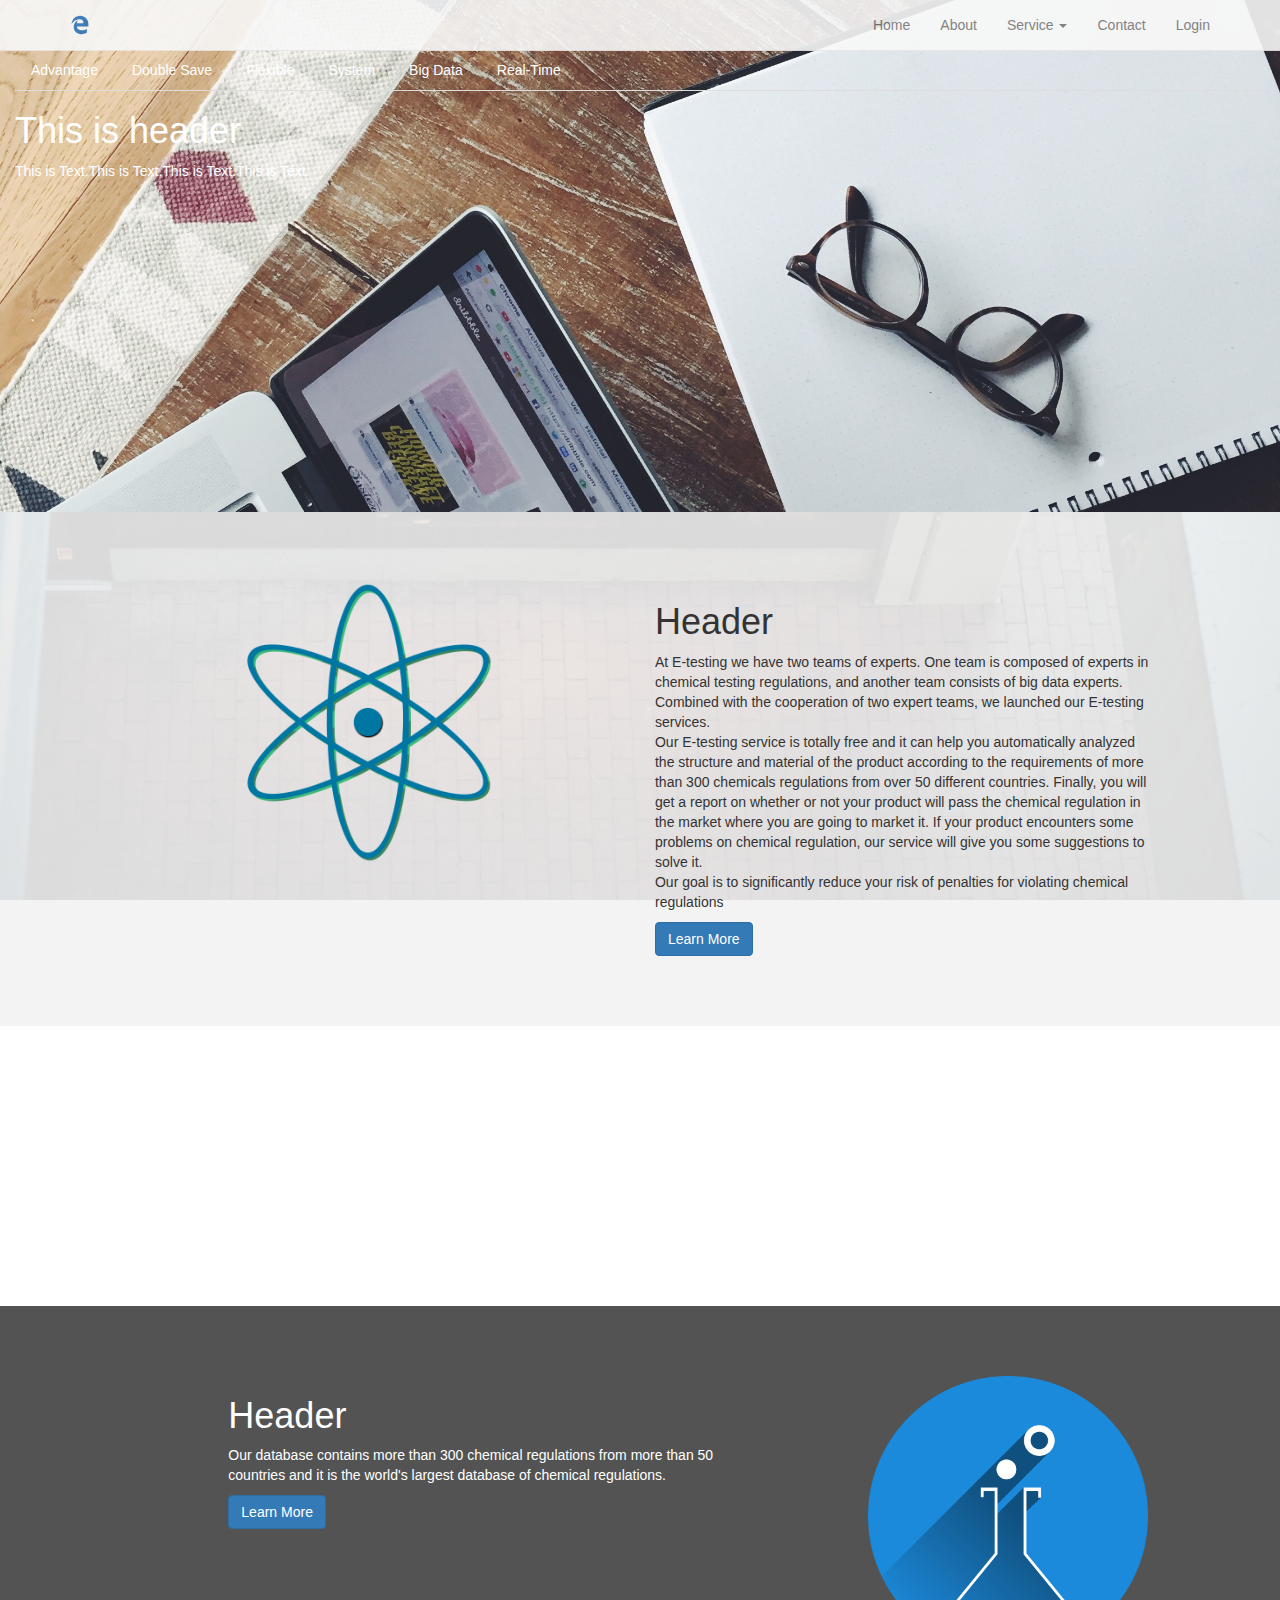
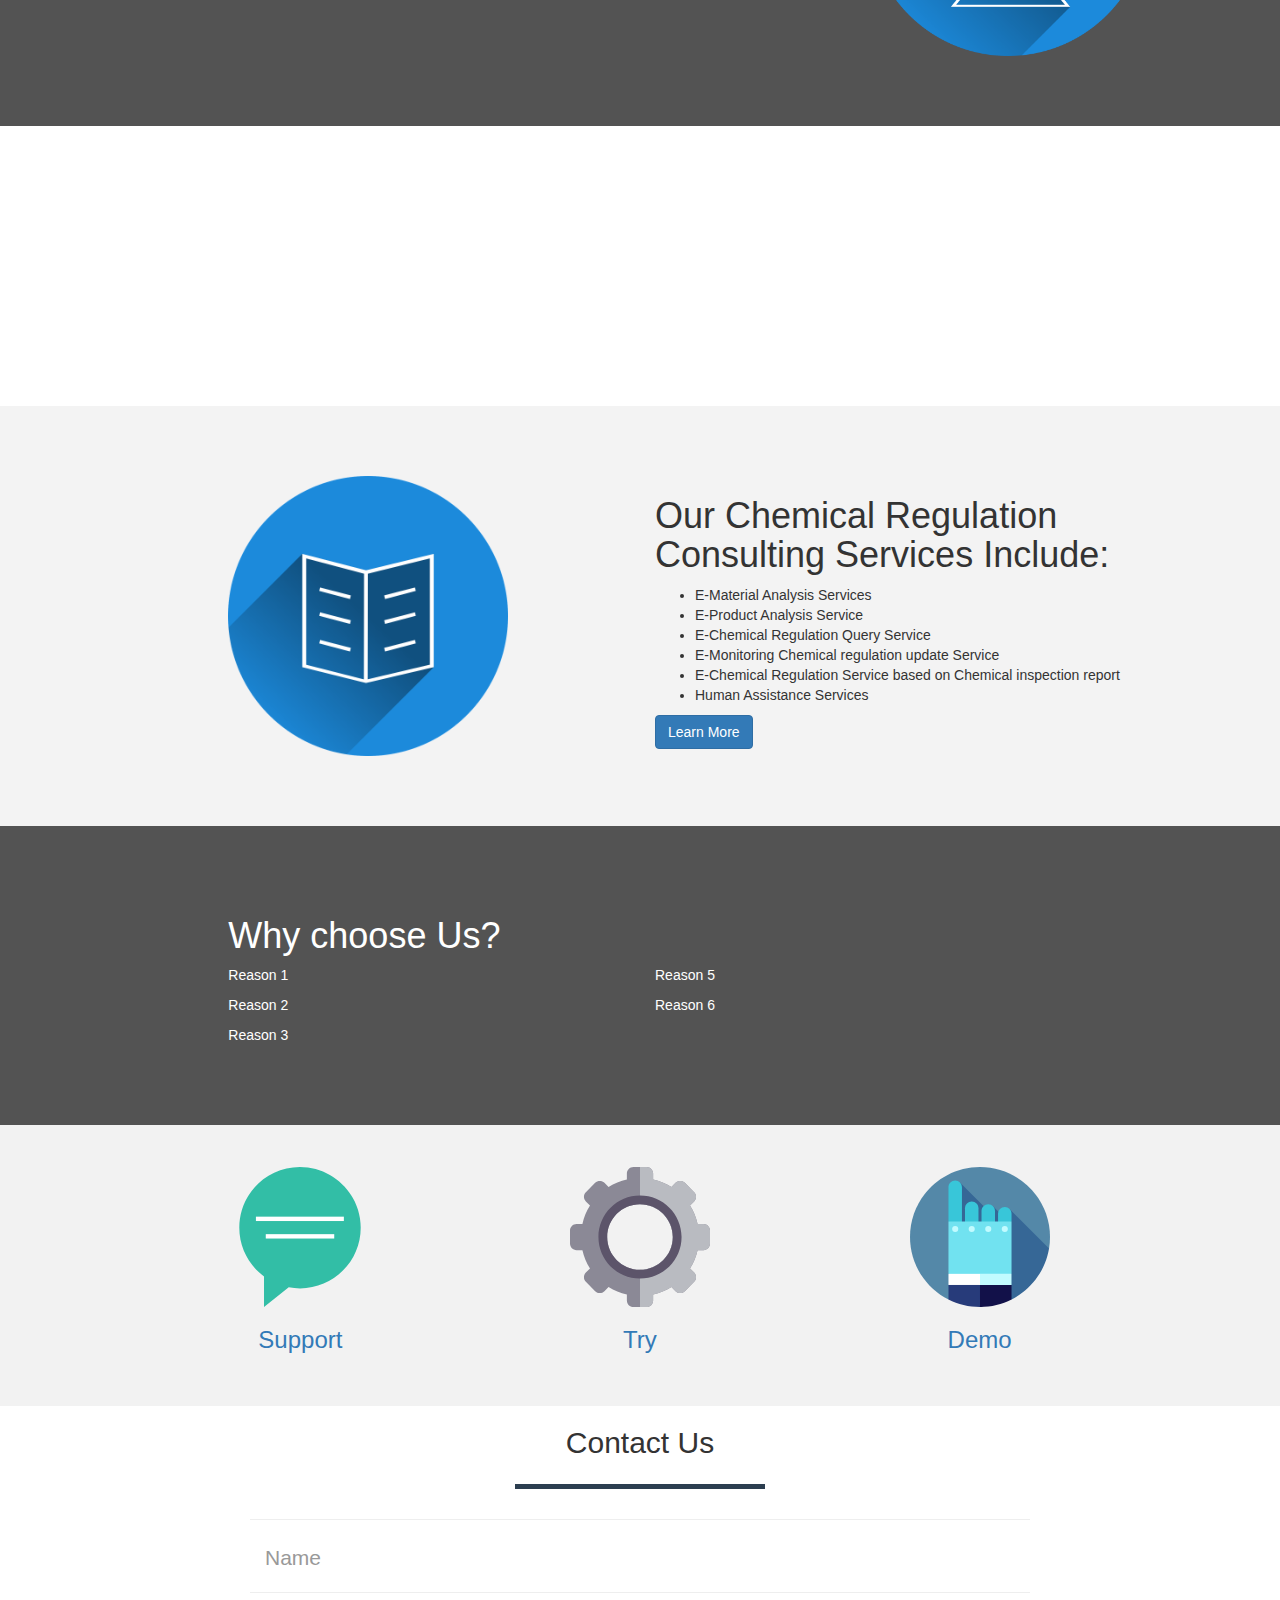
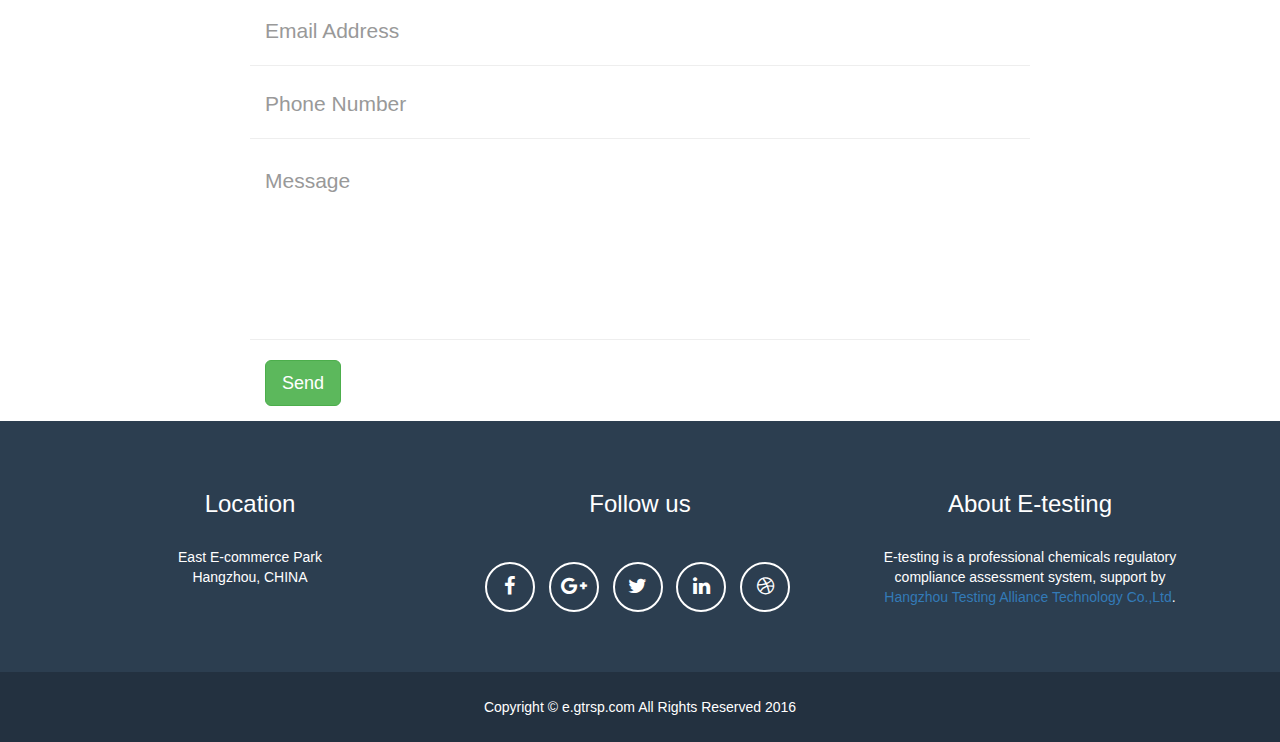
==== commit 97c464ea: "footer" ====
--- a/index.html
+++ b/index.html
@@ -329,7 +329,7 @@
         </div>
     </div>
     <!--The modal for demo-->
-    <div class="modal fade" id="demo" tabindex="-1" role="dialog">
+    <div class="modal fade mymodemo" id="demo" tabindex="-1" role="dialog">
         <div class="modal-dialog custom-content" role="document">
             <div class="modal-content">
                 <div class="modal-header">
@@ -341,10 +341,10 @@
                     <video src="http://v2v.cc/~j/theora_testsuite/320x240.ogg" controls>
                        Your browser does not support the <code>video</code> element.
                     </video>
-                </div>
-                <!-- <div class="modal-body">
-                    <input type="button" value="Download" class="customBtn">
-                </div> -->
+                    <hr>
+                    <a class="btn btn-primary customBtn " href="./document/sample.pdf">Download Sample PDF</a>
+
+                </div>
             </div>
         </div>
     </div>
@@ -435,7 +435,7 @@
                       </div>
                       <div class="footer-col col-md-4">
                           <h3>About E-testing</h3>
-                          <p>E-testing is a professional chemicals regulatory compliance assessment system, support by \n <a href=#>Hangzhou Testing Alliance Technology Co.,Ltd</a>.</p>
+                          <p>E-testing is a professional chemicals regulatory compliance assessment system, support by <br> <a href=#>Hangzhou Testing Alliance Technology Co.,Ltd</a>.</p>
                       </div>
                   </div>
               </div>
--- a/css/main.min.css
+++ b/css/main.min.css
@@ -1 +1 @@
-.come-in{transform:translateY(200px);animation:come-in 0.8s ease forwards}.come-in:nth-child(odd){animation-duration:0.6s}@keyframes come-in{to{transform:translateY(0)}}.intro{height:40vw}.intro img{position:absolute;left:0px;top:0px;z-index:-1;width:100%;object-fit:cover}.intro .introContent{margin-top:3.5em}.intro .introContent a{color:white}.intro .introContent a:hover{background-color:#4d4d4d;transition:0.5s}.intro .introContent h1,.intro .introContent h2,.intro .introContent p{color:white}.main{background:url("../mypic/background-2.jpg") no-repeat center center fixed;background-size:cover}.main .icon{max-width:20em}.main .myRow{background-color:rgba(242,242,242,0.9);padding:5em 0}.main .myRow2{background-color:rgba(64,64,64,0.9);color:white;padding:5em 0}.main .background-image{height:20em}.advt{background:url("../mypic/background-3.jpg") no-repeat center center fixed;background-size:cover}.advt .myRow2{background-color:rgba(64,64,64,0.9);color:white;padding:5em 0}.myDemo{display:flex;justify-content:space-around;text-align:center;background-color:#f2f2f2;text-decoration:none}.myDemo a:hover{text-decoration:none}.myDemo .icon-small{max-width:10em}.myDemo .Support{display:block;padding:3em}.myDemo .Try{display:block;padding:3em}.myDemo .Demo{display:block;padding:3em}.mycontact hr.star-primary{padding:0;border:none;border-top:solid 5px;text-align:center;max-width:250px;margin:25px auto 30px}.mycontact hr.star-primary:after{content:"\f005";font-family:FontAwesome;display:inline-block;position:relative;top:-0.8em;font-size:2em;padding:0 0.25em}.mycontact hr.star-primary{border-color:#2C3E50}.mycontact hr.star-primary:after{background-color:white;color:#2C3E50}.mycontact .floating-label-form-group{position:relative;margin-bottom:0;padding-bottom:0.5em;border-bottom:1px solid #eeeeee}.mycontact .floating-label-form-group input,.mycontact .floating-label-form-group textarea{z-index:1;position:relative;padding-right:0;padding-left:0;border:none;border-radius:0;font-size:1.5em;background:none;box-shadow:none !important;resize:none}.mycontact .floating-label-form-group label{display:block;z-index:0;position:relative;top:2em;margin:0;font-size:0.85em;line-height:1.764705882em;vertical-align:middle;vertical-align:baseline;opacity:0;-webkit-transition:top 0.3s ease,opacity 0.3s ease;-moz-transition:top 0.3s ease,opacity 0.3s ease;-ms-transition:top 0.3s ease,opacity 0.3s ease;transition:top 0.3s ease,opacity 0.3s ease}.mycontact .floating-label-form-group:not(:first-child){padding-left:14px;border-left:1px solid #eeeeee}.mycontact .floating-label-form-group-with-value label{top:0;opacity:1}.mycontact .floating-label-form-group-with-focus label{color:#ff7769}.mycontact form .row:first-child .floating-label-form-group{border-top:1px solid #eeeeee}footer{color:white}footer h3{margin-bottom:30px}footer .footer-above{padding-top:50px;background-color:#2C3E50}
+.come-in{transform:translateY(200px);animation:come-in 0.8s ease forwards}.come-in:nth-child(odd){animation-duration:0.6s}@keyframes come-in{to{transform:translateY(0)}}.intro{height:40vw}.intro img{position:absolute;left:0px;top:0px;z-index:-1;width:100%;object-fit:cover}.intro .introContent{margin-top:3.5em}.intro .introContent a{color:white}.intro .introContent a:hover{background-color:#4d4d4d;transition:0.5s}.intro .introContent h1,.intro .introContent h2,.intro .introContent p{color:white}.main{background:url("../mypic/background-2.jpg") no-repeat center center fixed;background-size:cover}.main .icon{max-width:20em}.main .myRow{background-color:rgba(242,242,242,0.9);padding:5em 0}.main .myRow2{background-color:rgba(64,64,64,0.9);color:white;padding:5em 0}.main .background-image{height:20em}.advt{background:url("../mypic/background-3.jpg") no-repeat center center fixed;background-size:cover}.advt .myRow2{background-color:rgba(64,64,64,0.9);color:white;padding:5em 0}.myDemo{display:flex;justify-content:space-around;text-align:center;background-color:#f2f2f2;text-decoration:none}.myDemo a:hover{text-decoration:none}.myDemo .icon-small{max-width:10em}.myDemo .Support{display:block;padding:3em}.myDemo .Try{display:block;padding:3em}.myDemo .Demo{display:block;padding:3em}.mymodemo .customBtn{height:3em;width:50%;background-color:#ff7769;border:none;border-radius:5px;margin:0.5em 0}.mycontact hr.star-primary{padding:0;border:none;border-top:solid 5px;text-align:center;max-width:250px;margin:25px auto 30px}.mycontact hr.star-primary:after{content:"\f005";font-family:FontAwesome;display:inline-block;position:relative;top:-0.8em;font-size:2em;padding:0 0.25em}.mycontact hr.star-primary{border-color:#2C3E50}.mycontact hr.star-primary:after{background-color:white;color:#2C3E50}.mycontact .floating-label-form-group{position:relative;margin-bottom:0;padding-bottom:0.5em;border-bottom:1px solid #eeeeee}.mycontact .floating-label-form-group input,.mycontact .floating-label-form-group textarea{z-index:1;position:relative;padding-right:0;padding-left:0;border:none;border-radius:0;font-size:1.5em;background:none;box-shadow:none !important;resize:none}.mycontact .floating-label-form-group label{display:block;z-index:0;position:relative;top:2em;margin:0;font-size:0.85em;line-height:1.764705882em;vertical-align:middle;vertical-align:baseline;opacity:0;-webkit-transition:top 0.3s ease,opacity 0.3s ease;-moz-transition:top 0.3s ease,opacity 0.3s ease;-ms-transition:top 0.3s ease,opacity 0.3s ease;transition:top 0.3s ease,opacity 0.3s ease}.mycontact .floating-label-form-group:not(:first-child){padding-left:14px;border-left:1px solid #eeeeee}.mycontact .floating-label-form-group-with-value label{top:0;opacity:1}.mycontact .floating-label-form-group-with-focus label{color:#ff7769}.mycontact form .row:first-child .floating-label-form-group{border-top:1px solid #eeeeee}footer{color:white}footer h3{margin-bottom:30px}footer .footer-above{padding-top:50px;background-color:#2C3E50}footer .footer-col{margin-bottom:50px}footer .footer-below{padding:25px 0;background-color:#233140}footer .btn-outline{color:white;font-size:20px;border:solid 2px white;background:transparent;transition:all 0.3s ease-in-out;margin-top:15px}footer .btn-outline:hover,footer .btn-outline:focus,footer .btn-outline:active,footer .btn-outline.active{color:#18BC9C;background:white;border:solid 2px white}footer .btn-social{display:inline-block;height:50px;width:50px;border:2px solid white;border-radius:100%;text-align:center;font-size:20px;line-height:45px}
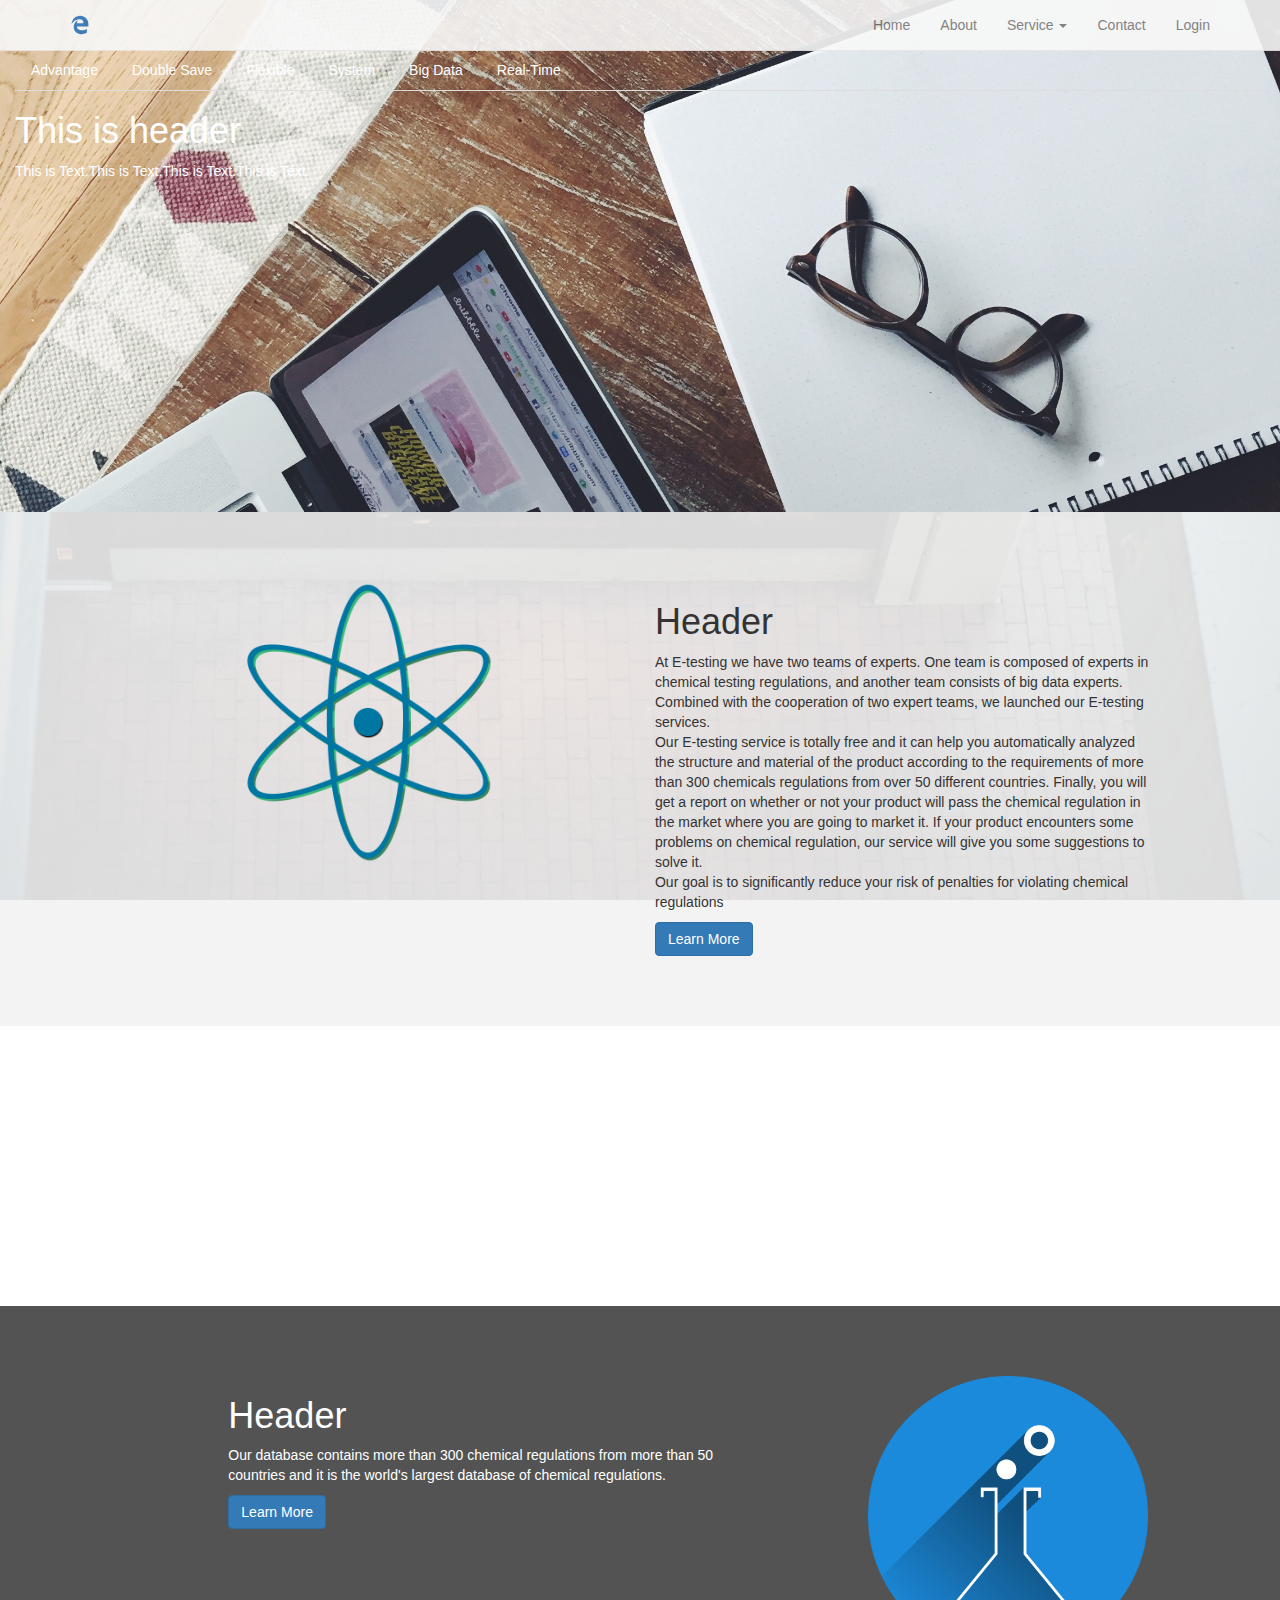
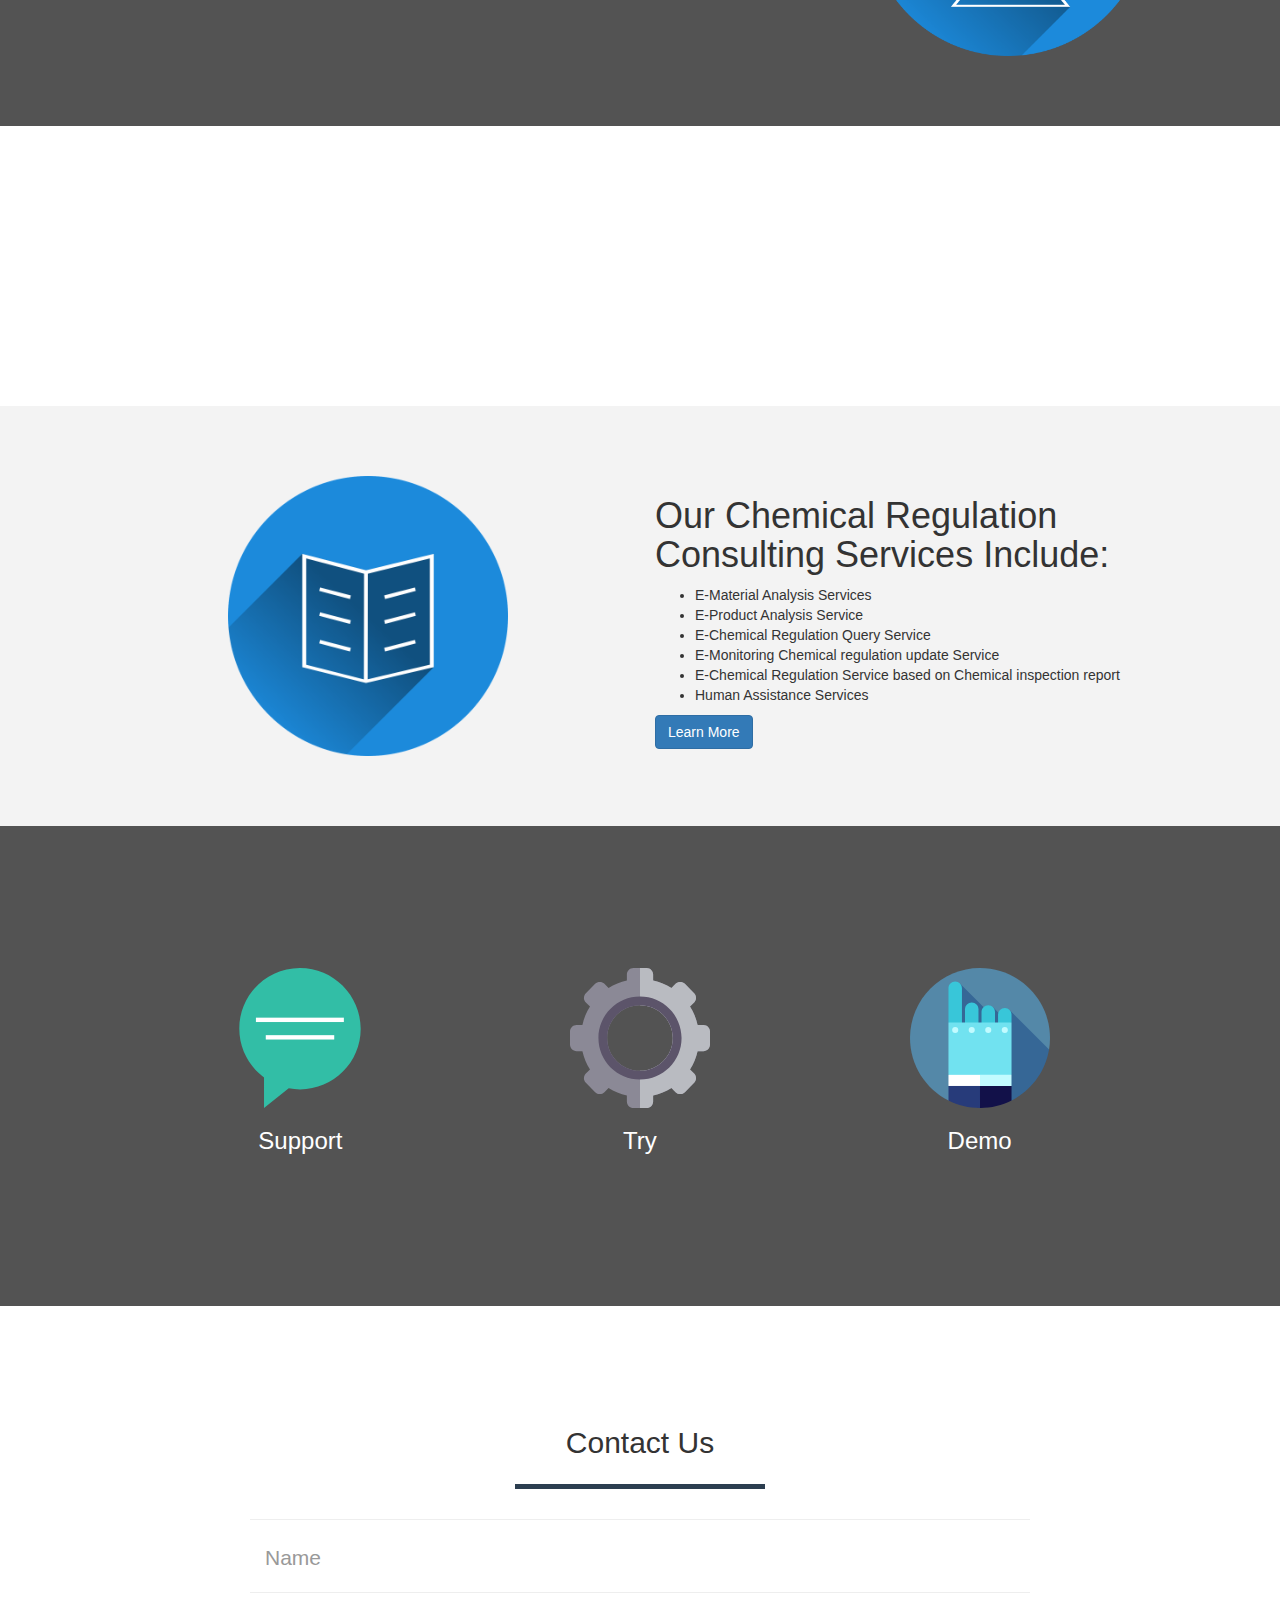
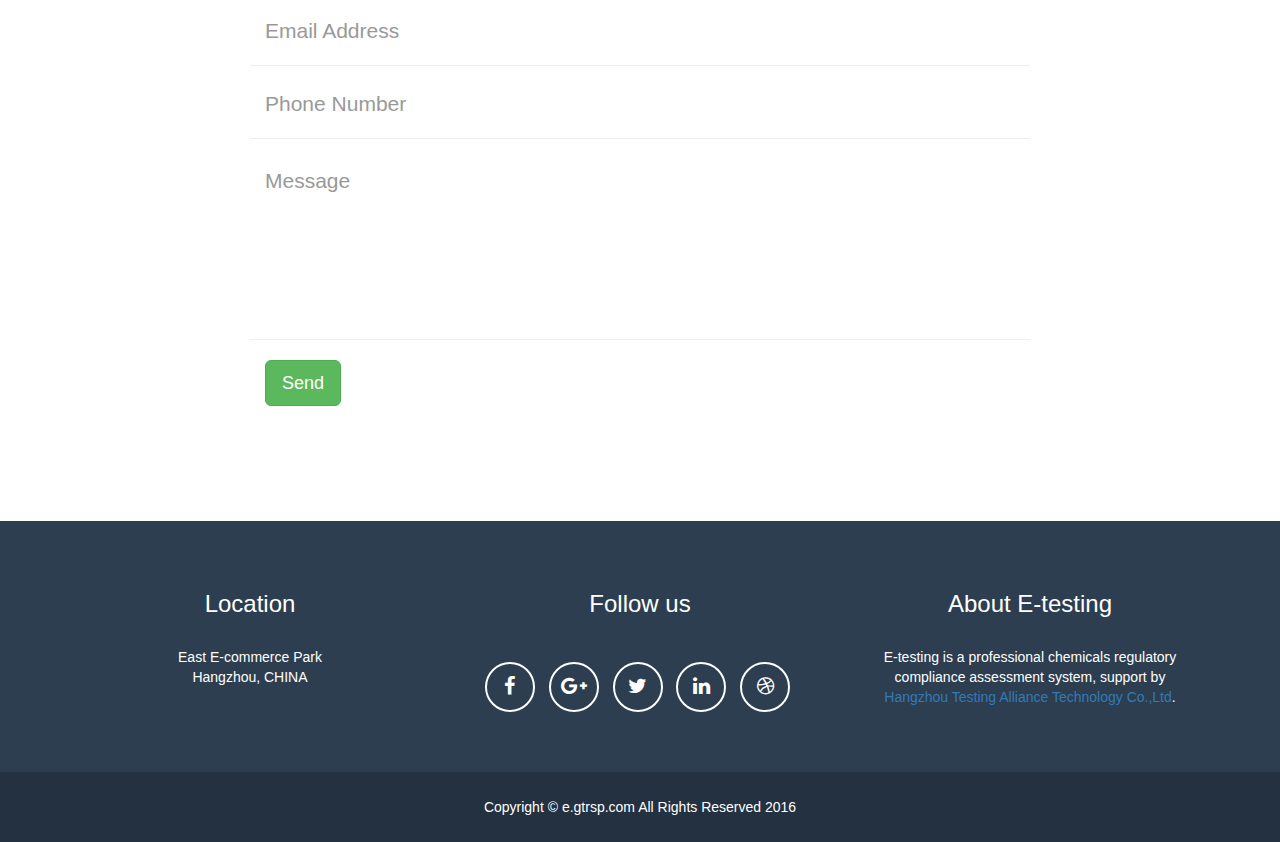
==== commit c1223d96: "demo" ====
--- a/index.html
+++ b/index.html
@@ -275,7 +275,7 @@
     </div>
 
     <!--This is Advatage section-->
-    <div class="advt container-fluid">
+    <!-- <div class="advt container-fluid">
         <div class="row myRow2">
             <div class="col-md-8 col-md-offset-2">
                 <h1>Why choose Us?</h1>
@@ -302,7 +302,7 @@
                 </div>
             </div>
         </div>
-    </div>
+    </div> -->
 
     <!--This is Demo&Support section-->
     <div class="container-fluid myDemo">
--- a/css/main.min.css
+++ b/css/main.min.css
@@ -1 +1 @@
-.come-in{transform:translateY(200px);animation:come-in 0.8s ease forwards}.come-in:nth-child(odd){animation-duration:0.6s}@keyframes come-in{to{transform:translateY(0)}}.intro{height:40vw}.intro img{position:absolute;left:0px;top:0px;z-index:-1;width:100%;object-fit:cover}.intro .introContent{margin-top:3.5em}.intro .introContent a{color:white}.intro .introContent a:hover{background-color:#4d4d4d;transition:0.5s}.intro .introContent h1,.intro .introContent h2,.intro .introContent p{color:white}.main{background:url("../mypic/background-2.jpg") no-repeat center center fixed;background-size:cover}.main .icon{max-width:20em}.main .myRow{background-color:rgba(242,242,242,0.9);padding:5em 0}.main .myRow2{background-color:rgba(64,64,64,0.9);color:white;padding:5em 0}.main .background-image{height:20em}.advt{background:url("../mypic/background-3.jpg") no-repeat center center fixed;background-size:cover}.advt .myRow2{background-color:rgba(64,64,64,0.9);color:white;padding:5em 0}.myDemo{display:flex;justify-content:space-around;text-align:center;background-color:#f2f2f2;text-decoration:none}.myDemo a:hover{text-decoration:none}.myDemo .icon-small{max-width:10em}.myDemo .Support{display:block;padding:3em}.myDemo .Try{display:block;padding:3em}.myDemo .Demo{display:block;padding:3em}.mymodemo .customBtn{height:3em;width:50%;background-color:#ff7769;border:none;border-radius:5px;margin:0.5em 0}.mycontact hr.star-primary{padding:0;border:none;border-top:solid 5px;text-align:center;max-width:250px;margin:25px auto 30px}.mycontact hr.star-primary:after{content:"\f005";font-family:FontAwesome;display:inline-block;position:relative;top:-0.8em;font-size:2em;padding:0 0.25em}.mycontact hr.star-primary{border-color:#2C3E50}.mycontact hr.star-primary:after{background-color:white;color:#2C3E50}.mycontact .floating-label-form-group{position:relative;margin-bottom:0;padding-bottom:0.5em;border-bottom:1px solid #eeeeee}.mycontact .floating-label-form-group input,.mycontact .floating-label-form-group textarea{z-index:1;position:relative;padding-right:0;padding-left:0;border:none;border-radius:0;font-size:1.5em;background:none;box-shadow:none !important;resize:none}.mycontact .floating-label-form-group label{display:block;z-index:0;position:relative;top:2em;margin:0;font-size:0.85em;line-height:1.764705882em;vertical-align:middle;vertical-align:baseline;opacity:0;-webkit-transition:top 0.3s ease,opacity 0.3s ease;-moz-transition:top 0.3s ease,opacity 0.3s ease;-ms-transition:top 0.3s ease,opacity 0.3s ease;transition:top 0.3s ease,opacity 0.3s ease}.mycontact .floating-label-form-group:not(:first-child){padding-left:14px;border-left:1px solid #eeeeee}.mycontact .floating-label-form-group-with-value label{top:0;opacity:1}.mycontact .floating-label-form-group-with-focus label{color:#ff7769}.mycontact form .row:first-child .floating-label-form-group{border-top:1px solid #eeeeee}footer{color:white}footer h3{margin-bottom:30px}footer .footer-above{padding-top:50px;background-color:#2C3E50}footer .footer-col{margin-bottom:50px}footer .footer-below{padding:25px 0;background-color:#233140}footer .btn-outline{color:white;font-size:20px;border:solid 2px white;background:transparent;transition:all 0.3s ease-in-out;margin-top:15px}footer .btn-outline:hover,footer .btn-outline:focus,footer .btn-outline:active,footer .btn-outline.active{color:#18BC9C;background:white;border:solid 2px white}footer .btn-social{display:inline-block;height:50px;width:50px;border:2px solid white;border-radius:100%;text-align:center;font-size:20px;line-height:45px}
+.come-in{transform:translateY(200px);animation:come-in 0.8s ease forwards}.come-in:nth-child(odd){animation-duration:0.6s}@keyframes come-in{to{transform:translateY(0)}}.intro{height:40vw}.intro img{position:absolute;left:0px;top:0px;z-index:-1;width:100%;object-fit:cover}.intro .introContent{margin-top:3.5em}.intro .introContent a{color:white}.intro .introContent a:hover{background-color:#4d4d4d;transition:0.5s}.intro .introContent h1,.intro .introContent h2,.intro .introContent p{color:white}.main{background:url("../mypic/background-2.jpg") no-repeat center center fixed;background-size:cover}.main .icon{max-width:20em}.main .myRow{background-color:rgba(242,242,242,0.9);padding:5em 0}.main .myRow2{background-color:rgba(64,64,64,0.9);color:white;padding:5em 0}.main .background-image{height:20em}.advt{background:url("../mypic/background-3.jpg") no-repeat center center fixed;background-size:cover}.advt .myRow2{background-color:rgba(64,64,64,0.9);color:white;padding:5em 0}.myDemo{display:flex;justify-content:space-around;text-align:center;background-color:rgba(64,64,64,0.9);padding-top:100px;padding-bottom:100px;text-decoration:none}.myDemo h3{color:white}.myDemo a:hover{text-decoration:none}.myDemo a:hover h3{color:orange}.myDemo .icon-small{max-width:10em}.myDemo .Support{display:block;padding:3em}.myDemo .Try{display:block;padding:3em}.myDemo .Demo{display:block;padding:3em}.mymodemo .customBtn{height:3em;width:50%;background-color:#ff7769;border:none;border-radius:5px;margin:0.5em 0}.mycontact{padding-top:100px;padding-bottom:100px}.mycontact hr.star-primary{padding:0;border:none;border-top:solid 5px;text-align:center;max-width:250px;margin:25px auto 30px}.mycontact hr.star-primary:after{content:"\f005";font-family:FontAwesome;display:inline-block;position:relative;top:-0.8em;font-size:2em;padding:0 0.25em}.mycontact hr.star-primary{border-color:#2C3E50}.mycontact hr.star-primary:after{background-color:white;color:#2C3E50}.mycontact .floating-label-form-group{position:relative;margin-bottom:0;padding-bottom:0.5em;border-bottom:1px solid #eeeeee}.mycontact .floating-label-form-group input,.mycontact .floating-label-form-group textarea{z-index:1;position:relative;padding-right:0;padding-left:0;border:none;border-radius:0;font-size:1.5em;background:none;box-shadow:none !important;resize:none}.mycontact .floating-label-form-group label{display:block;z-index:0;position:relative;top:2em;margin:0;font-size:0.85em;line-height:1.764705882em;vertical-align:middle;vertical-align:baseline;opacity:0;-webkit-transition:top 0.3s ease,opacity 0.3s ease;-moz-transition:top 0.3s ease,opacity 0.3s ease;-ms-transition:top 0.3s ease,opacity 0.3s ease;transition:top 0.3s ease,opacity 0.3s ease}.mycontact .floating-label-form-group:not(:first-child){padding-left:14px;border-left:1px solid #eeeeee}.mycontact .floating-label-form-group-with-value label{top:0;opacity:1}.mycontact .floating-label-form-group-with-focus label{color:#ff7769}.mycontact form .row:first-child .floating-label-form-group{border-top:1px solid #eeeeee}footer{color:white}footer h3{margin-bottom:30px}footer .footer-above{padding-top:50px;background-color:#2C3E50}footer .footer-col{margin-bottom:50px}footer .footer-below{padding:25px 0;background-color:#233140}footer .btn-outline{color:white;font-size:20px;border:solid 2px white;background:transparent;transition:all 0.3s ease-in-out;margin-top:15px}footer .btn-outline:hover,footer .btn-outline:focus,footer .btn-outline:active,footer .btn-outline.active{color:#18BC9C;background:white;border:solid 2px white}footer .btn-social{display:inline-block;height:50px;width:50px;border:2px solid white;border-radius:100%;text-align:center;font-size:20px;line-height:45px}
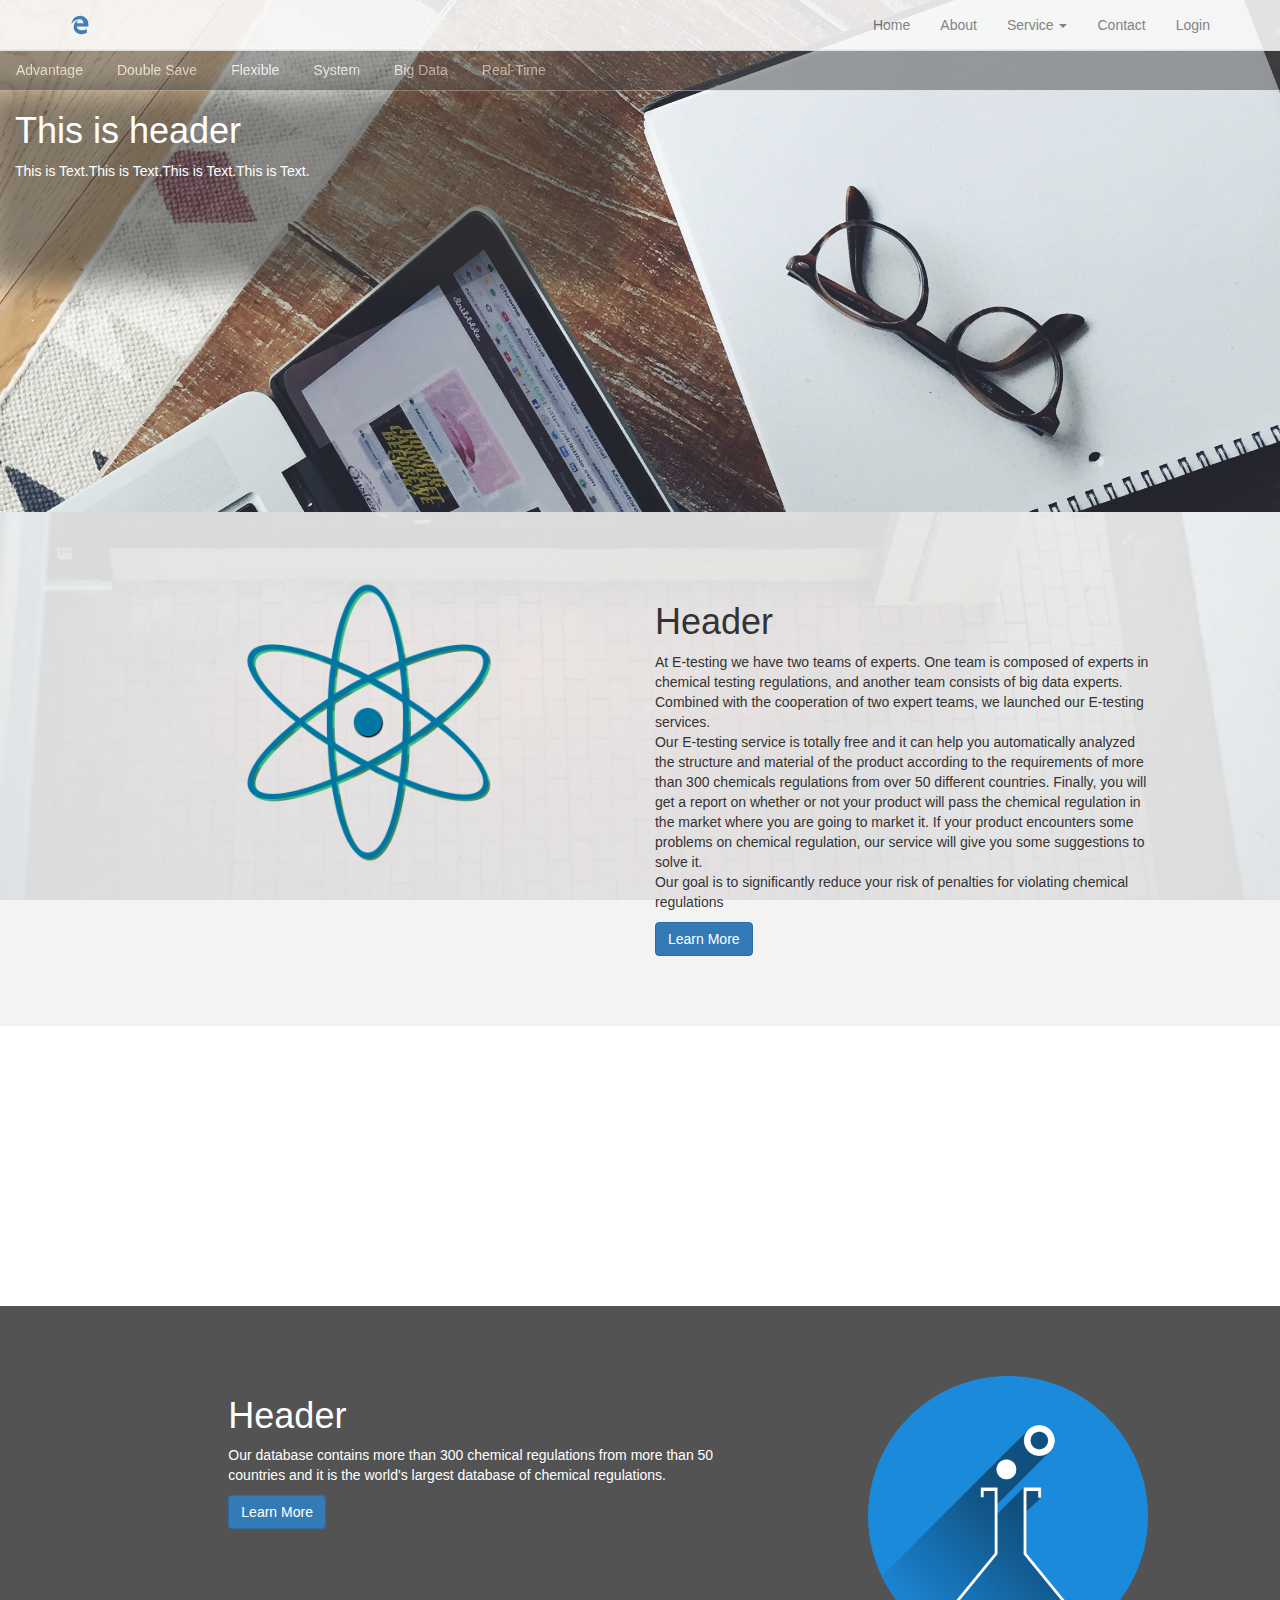
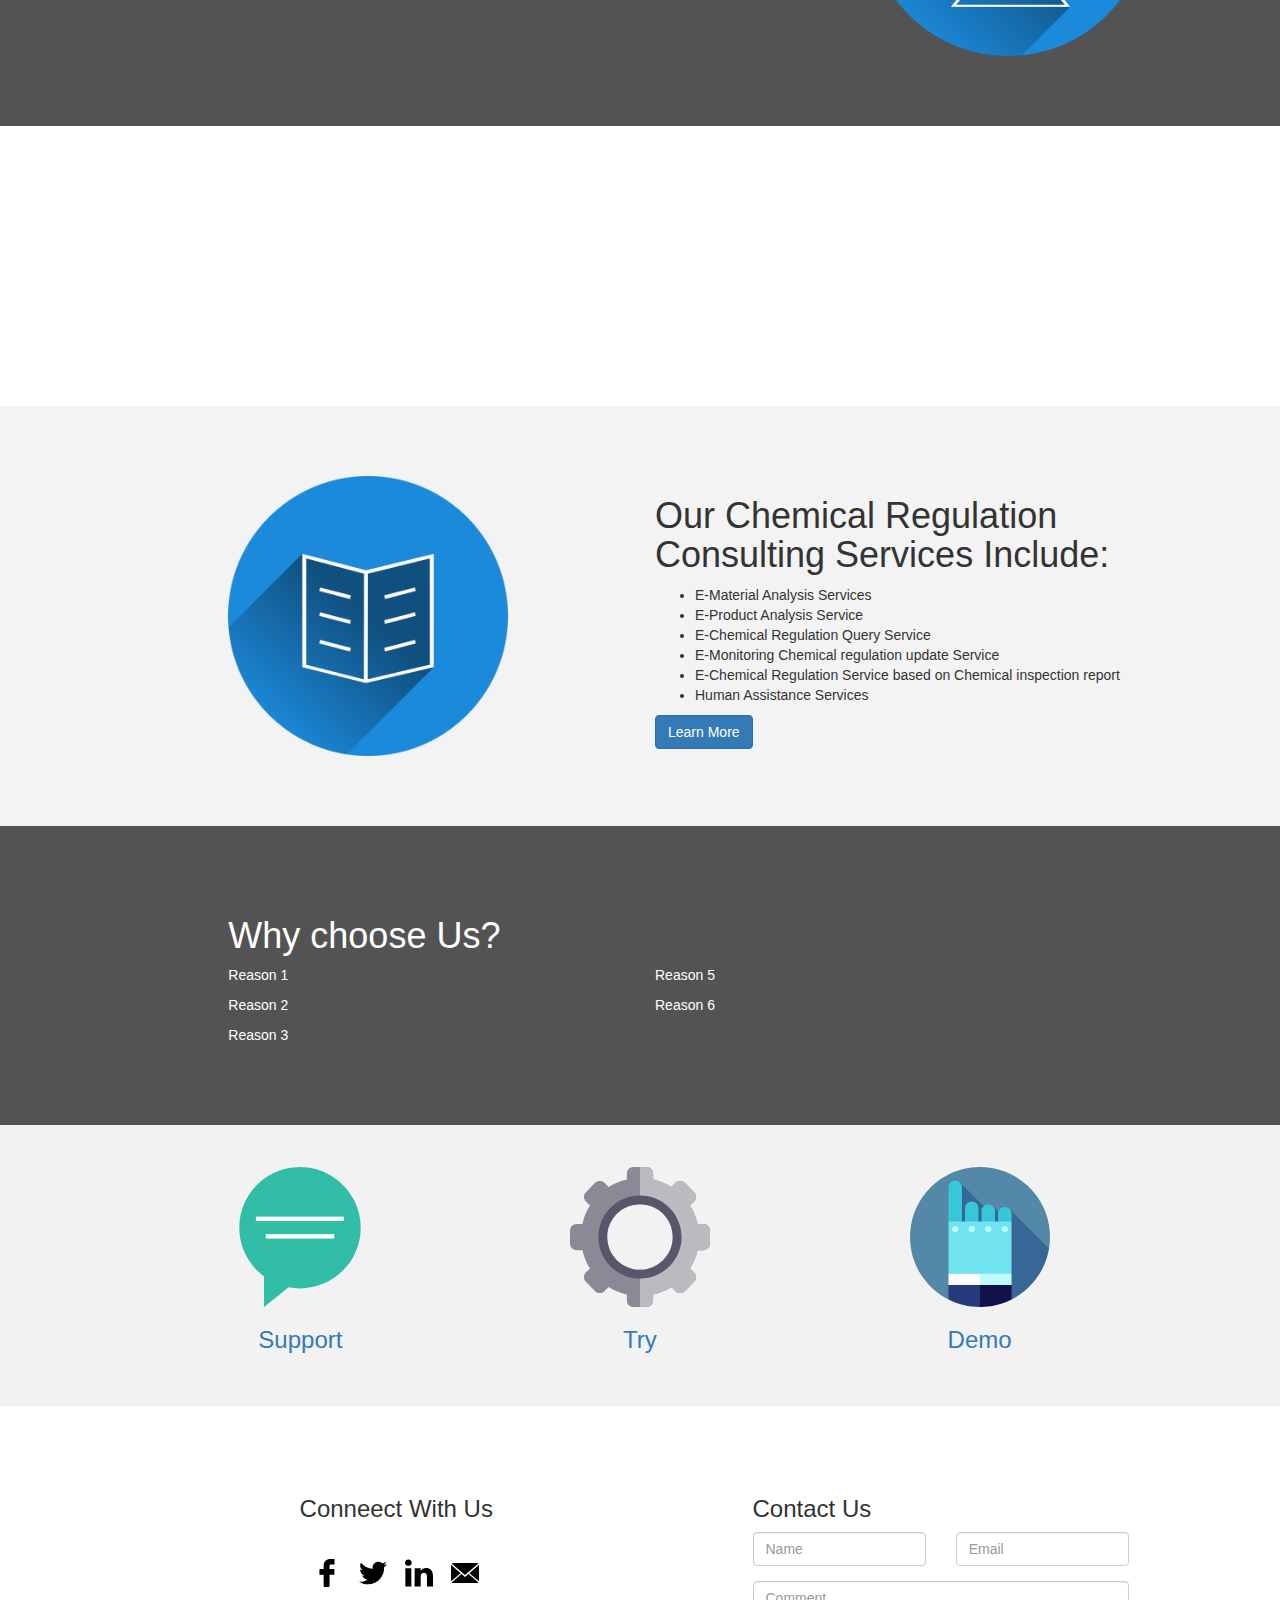
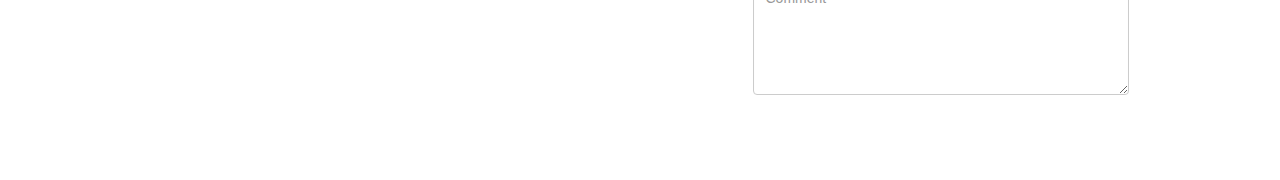
==== commit 253a44df: "impove" ====
--- a/index.html
+++ b/index.html
@@ -10,11 +10,6 @@
     <script src="https://maxcdn.bootstrapcdn.com/bootstrap/3.3.7/js/bootstrap.min.js" integrity="sha384-Tc5IQib027qvyjSMfHjOMaLkfuWVxZxUPnCJA7l2mCWNIpG9mGCD8wGNIcPD7Txa" crossorigin="anonymous"></script>
     <link rel="stylesheet" href="./css/main.min.css">
     <link rel="stylesheet" href="./css/component.min.css">
-
-    <!-- Custom Fonts -->
-    <link href="vendor/font-awesome/css/font-awesome.min.css" rel="stylesheet" type="text/css">
-    <link href="https://fonts.googleapis.com/css?family=Slabo+27px" rel="stylesheet">
-
 </head>
 
 <body>
@@ -158,65 +153,85 @@
                     <li><a role="button" id="avtg5_btn">Real-Time</a></li>
                 </ul>
                 <div class="avtg" id="avtg">
-                    <img src="./mypic/avtg.jpg" alt="backgroundImage" />
-                    <div class="row">
-                        <div class="col-md-6">
-                           <h1>This is header</h1>
-                            <p>This is Text.This is Text.This is Text.This is Text.</p>
+                    <img src="./mypic/avtg.jpg" alt="backgroundImage" /> 
+                    <div class="row">
+                        <div class="blur-bg"></div>
+                        <div class="col-md-6 blur">
+                            <div>
+                                <h1>This is header</h1>
+                                <p>This is Text.This is Text.This is Text.This is Text.</p>
+                            </div>
                         </div>
                     </div>
                 </div>
                 <div class="avtg" id="avtg1" style="display:none;">
-                    <img src="./mypic/avtg1.jpg" alt="backgroundImage" />
-                    <div class="row">
-                        <div class="col-md-6">
-                           <h2>Double save: save time&amp;money</h2>
-                           <p>It is unnecessary to inspection institutions or anyone. Just do it yourself on E-Testing. You will obtain the regulatory compliance assessment you want. Anything for free and save you time.</p>
-                        </div>
-                    </div>
+                    <img src="./mypic/avtg1.jpg" alt="backgroundImage" /> 
+                    <div class="row">
+                        <div class="blur-bg"></div>
+                        <div class="col-md-6 blur">
+                            <div>
+                                <h2>Double save: save time&amp;money</h2>
+                                <p>It is unnecessary to inspection institutions or anyone. Just do it yourself on E-Testing. You will obtain the regulatory compliance assessment you want. Anything for free and save you time.</p>
+                            </div>
+                        </div>
+                    </div>                                       
                 </div>
                 <div class="avtg" id="avtg2" style="display:none;">
-                    <img src="./mypic/avtg2.jpg" alt="backgroundImage" />
-                    <div class="row">
-                        <div class="col-md-6">
-                           <h2>According to your needs to build your product</h2>
-                           <p>1. Our database contains all of the current standard materials，You can assemble your products according to these materials.
+                    <img src="./mypic/avtg2.jpg" alt="backgroundImage" /> 
+                    <div class="row">
+                        <div class="blur-bg"></div>
+                        <div class="col-md-6 blur">
+                           <div>
+                                <h2>According to your needs to build your product</h2>
+                                <p>1. Our database contains all of the current standard materials，You can assemble your products according to these materials.
                                 <br>
                               2. If you use some special materials, we can also add your material for you.</p>
-                        </div>
-                    </div>
+                           </div>
+                        </div>
+                    </div>    
                 </div>
                 <div class="avtg" id="avtg3" style="display:none;">
-                    <img src="./mypic/avtg3.jpg" alt="backgroundImage" />
-                    <div class="row">
-                        <div class="col-md-6">
-                           <h2>intelligent system&amp;Experts team</h2>
-                           <p>Better than experts. E-Testing’s intelligent system on regulations enables it to analyze materials with incredibly precise as human experts do, with higher efficiently.</p>
+                    <img src="./mypic/avtg3.jpg" alt="backgroundImage" /> 
+                    <div class="row">
+                        <div class="blur-bg"></div>
+                        <div class="col-md-6 blur">
+                            <div>
+                                <h2>intelligent system&amp;Experts team</h2>
+                                <p>Better than experts. E-Testing’s intelligent system on regulations enables it to analyze materials with incredibly precise as human experts do, with higher efficiently.</p>
+                            </div>
                         </div>
                     </div>
                 </div>
                 <div class="avtg" id="avtg4" style="display:none;">
-                    <img src="./mypic/avtg4.jpg" alt="backgroundImage" />
-                    <div class="row">
-                        <div class="col-md-6">
-                           <h2>The application of big data</h2>
-                           <p>1. Our database contains more than 300 chemical regulations around the world
-                            <br>
-                            2. Our services can cover more than 50 countries and regions</p>
+                    <img src="./mypic/avtg4.jpg" alt="backgroundImage" /> 
+                    <div class="row">
+                        <div class="blur-bg"></div>
+                        <div class="col-md-6 blur">
+                           <div>
+                               <h2>The application of big data</h2>
+                               <p>1. Our database contains more than 300 chemical regulations around the world
+                               <br>
+                               2. Our services can cover more than 50 countries and regions</p>
+                           </div>
                         </div>
                     </div>
                 </div>
                 <div class="avtg" id="avtg5" style="display:none;">
-                    <img src="./mypic/avtg5.jpg" alt="backgroundImage" />
-                    <div class="row">
-                        <div class="col-md-6">
-                           <h2>Real-time update</h2>
-                           <p>We can ensure that our chemical regulations are updated in real time.</p>
-                        </div>
-                    </div>
-                </div>
-            </div>
-        </div>
+                    <img src="./mypic/avtg5.jpg" alt="backgroundImage" /> 
+                    <div class="row">
+                        <div class="blur-bg"></div>
+                        <div class="col-md-6 blur">
+                           <div>
+                                <h2>Real-time update</h2>
+                                <p>We can ensure that our chemical regulations are updated in real time.</p>
+                           </div>
+                        </div>
+                    </div>
+                </div>
+            </div>
+        </div>
+
+
     </div>
     <!--This is main section-->
     <div class="main container-fluid">
@@ -275,7 +290,7 @@
     </div>
 
     <!--This is Advatage section-->
-    <!-- <div class="advt container-fluid">
+    <div class="advt container-fluid">
         <div class="row myRow2">
             <div class="col-md-8 col-md-offset-2">
                 <h1>Why choose Us?</h1>
@@ -302,7 +317,7 @@
                 </div>
             </div>
         </div>
-    </div> -->
+    </div>
 
     <!--This is Demo&Support section-->
     <div class="container-fluid myDemo">
@@ -329,7 +344,7 @@
         </div>
     </div>
     <!--The modal for demo-->
-    <div class="modal fade mymodemo" id="demo" tabindex="-1" role="dialog">
+    <div class="modal fade" id="demo" tabindex="-1" role="dialog">
         <div class="modal-dialog custom-content" role="document">
             <div class="modal-content">
                 <div class="modal-header">
@@ -341,124 +356,47 @@
                     <video src="http://v2v.cc/~j/theora_testsuite/320x240.ogg" controls>
                        Your browser does not support the <code>video</code> element.
                     </video>
-                    <hr>
-                    <a class="btn btn-primary customBtn " href="./document/sample.pdf">Download Sample PDF</a>
-
-                </div>
+                </div>
+                <!-- <div class="modal-body">
+                    <input type="button" value="Download" class="customBtn">
+                </div> -->
             </div>
         </div>
     </div>
     <!--This is foot Section-->
-  <section id="contact">
-          <div class="container mycontact">
-              <div class="row">
-                  <div class="col-md-12 text-center">
-                      <h2>Contact Us</h2>
-                      <hr class="star-primary">
-                  </div>
-              </div>
-              <div class="row">
-                  <div class="col-md-8 col-md-offset-2">
-                      <!-- To configure the contact form email address, go to mail/contact_me.php and update the email address in the PHP file on line 19. -->
-                      <!-- The form should work on most web servers, but if the form is not working you may need to configure your web server differently. -->
-                      <form name="sentMessage" id="contactForm" novalidate>
-                          <div class="row control-group">
-                              <div class="form-group col-xs-12 floating-label-form-group controls">
-                                  <label>Name</label>
-                                  <input type="text" class="form-control" placeholder="Name" id="name" required data-validation-required-message="Please enter your name.">
-                                  <p class="help-block text-danger"></p>
-                              </div>
-                          </div>
-                          <div class="row control-group">
-                              <div class="form-group col-xs-12 floating-label-form-group controls">
-                                  <label>Email Address</label>
-                                  <input type="email" class="form-control" placeholder="Email Address" id="email" required data-validation-required-message="Please enter your email address.">
-                                  <p class="help-block text-danger"></p>
-                              </div>
-                          </div>
-                          <div class="row control-group">
-                              <div class="form-group col-xs-12 floating-label-form-group controls">
-                                  <label>Phone Number</label>
-                                  <input type="tel" class="form-control" placeholder="Phone Number" id="phone" required data-validation-required-message="Please enter your phone number.">
-                                  <p class="help-block text-danger"></p>
-                              </div>
-                          </div>
-                          <div class="row control-group">
-                              <div class="form-group col-xs-12 floating-label-form-group controls">
-                                  <label>Message</label>
-                                  <textarea rows="5" class="form-control" placeholder="Message" id="message" required data-validation-required-message="Please enter a message."></textarea>
-                                  <p class="help-block text-danger"></p>
-                              </div>
-                          </div>
-                          <br>
-                          <div id="success"></div>
-                          <div class="row">
-                              <div class="form-group col-xs-12">
-                                  <button type="submit" class="btn btn-success btn-lg">Send</button>
-                              </div>
-                          </div>
-                      </form>
-                  </div>
-              </div>
+    <footer class="foot container-fluid">
+        <div class="row">
+            <div class="col-md-5 col-md-offset-1 module">
+                <h3>Conneect With Us</h3><br>
+                <div class="foot-col-1">
+                    <input type="image" class="social" src="[data-uri]"
+                    />
+                    <input type="image" class="social" src="[data-uri]"
+                    />
+                    <input type="image" class="social" src="[data-uri]"
+                    />
+                    <input type="image" class="social" src="[data-uri]"
+                    />
+                </div>
+            </div>
+            <div class="col-md-5 col-md-offset-1  module">
+                <h3 class="contact">Contact Us</h3>
+                <div class="row">
+                    <div class="col-md-5 form-group">
+                        <input class="form-control" id="name" name="name" placeholder="Name" type="text" required>
+                    </div>
+                    <div class="col-md-5 form-group">
+                        <input class="form-control" id="email" name="email" placeholder="Email" type="email" required>
+                    </div>
+                    <div class="col-sm-10 form-group">
+                        <textarea class="form-control" id="comments" name="comments" placeholder="Comment" rows="5"></textarea>
+                    </div>
+                </div>
+            </div>
           </div>
-      </section>
-
-      <!-- Footer -->
-      <footer class="text-center">
-          <div class="footer-above">
-              <div class="container">
-                  <div class="row">
-                      <div class="footer-col col-md-4">
-                          <h3>Location</h3>
-                          <p>East E-commerce Park
-                              <br>Hangzhou, CHINA </p>
-                      </div>
-                      <div class="footer-col col-md-4">
-                          <h3>Follow us</h3>
-                          <ul class="list-inline">
-                              <li>
-                                  <a href="#" class="btn-social btn-outline"><i class="fa fa-fw fa-facebook"></i></a>
-                              </li>
-                              <li>
-                                  <a href="#" class="btn-social btn-outline"><i class="fa fa-fw fa-google-plus"></i></a>
-                              </li>
-                              <li>
-                                  <a href="#" class="btn-social btn-outline"><i class="fa fa-fw fa-twitter"></i></a>
-                              </li>
-                              <li>
-                                  <a href="#" class="btn-social btn-outline"><i class="fa fa-fw fa-linkedin"></i></a>
-                              </li>
-                              <li>
-                                  <a href="#" class="btn-social btn-outline"><i class="fa fa-fw fa-dribbble"></i></a>
-                              </li>
-                          </ul>
-                      </div>
-                      <div class="footer-col col-md-4">
-                          <h3>About E-testing</h3>
-                          <p>E-testing is a professional chemicals regulatory compliance assessment system, support by <br> <a href=#>Hangzhou Testing Alliance Technology Co.,Ltd</a>.</p>
-                      </div>
-                  </div>
-              </div>
-          </div>
-          <div class="footer-below">
-              <div class="container">
-                  <div class="row">
-                      <div class="col-lg-12">
-                          Copyright &copy; e.gtrsp.com All Rights Reserved 2016
-                      </div>
-                  </div>
-              </div>
-          </div>
-      </footer>
-        </div>
-  </footer>
+    </footer>
     <script src="./script/index.js"></script>
     <script src="./script/component.js"></script>
-    <!-- for contact -->
-    <script src="./script/jqBootstrapValidation.js"></script>
-    <script src="./script/contact_me.js"></script>
-    <!--Theme JavaScript -->
-    <script src="./script/CONTACT_THEME.min.js"></script>
 </body>
 
 </html>
--- a/css/main.min.css
+++ b/css/main.min.css
@@ -1 +1 @@
-.come-in{transform:translateY(200px);animation:come-in 0.8s ease forwards}.come-in:nth-child(odd){animation-duration:0.6s}@keyframes come-in{to{transform:translateY(0)}}.intro{height:40vw}.intro img{position:absolute;left:0px;top:0px;z-index:-1;width:100%;object-fit:cover}.intro .introContent{margin-top:3.5em}.intro .introContent a{color:white}.intro .introContent a:hover{background-color:#4d4d4d;transition:0.5s}.intro .introContent h1,.intro .introContent h2,.intro .introContent p{color:white}.main{background:url("../mypic/background-2.jpg") no-repeat center center fixed;background-size:cover}.main .icon{max-width:20em}.main .myRow{background-color:rgba(242,242,242,0.9);padding:5em 0}.main .myRow2{background-color:rgba(64,64,64,0.9);color:white;padding:5em 0}.main .background-image{height:20em}.advt{background:url("../mypic/background-3.jpg") no-repeat center center fixed;background-size:cover}.advt .myRow2{background-color:rgba(64,64,64,0.9);color:white;padding:5em 0}.myDemo{display:flex;justify-content:space-around;text-align:center;background-color:rgba(64,64,64,0.9);padding-top:100px;padding-bottom:100px;text-decoration:none}.myDemo h3{color:white}.myDemo a:hover{text-decoration:none}.myDemo a:hover h3{color:orange}.myDemo .icon-small{max-width:10em}.myDemo .Support{display:block;padding:3em}.myDemo .Try{display:block;padding:3em}.myDemo .Demo{display:block;padding:3em}.mymodemo .customBtn{height:3em;width:50%;background-color:#ff7769;border:none;border-radius:5px;margin:0.5em 0}.mycontact{padding-top:100px;padding-bottom:100px}.mycontact hr.star-primary{padding:0;border:none;border-top:solid 5px;text-align:center;max-width:250px;margin:25px auto 30px}.mycontact hr.star-primary:after{content:"\f005";font-family:FontAwesome;display:inline-block;position:relative;top:-0.8em;font-size:2em;padding:0 0.25em}.mycontact hr.star-primary{border-color:#2C3E50}.mycontact hr.star-primary:after{background-color:white;color:#2C3E50}.mycontact .floating-label-form-group{position:relative;margin-bottom:0;padding-bottom:0.5em;border-bottom:1px solid #eeeeee}.mycontact .floating-label-form-group input,.mycontact .floating-label-form-group textarea{z-index:1;position:relative;padding-right:0;padding-left:0;border:none;border-radius:0;font-size:1.5em;background:none;box-shadow:none !important;resize:none}.mycontact .floating-label-form-group label{display:block;z-index:0;position:relative;top:2em;margin:0;font-size:0.85em;line-height:1.764705882em;vertical-align:middle;vertical-align:baseline;opacity:0;-webkit-transition:top 0.3s ease,opacity 0.3s ease;-moz-transition:top 0.3s ease,opacity 0.3s ease;-ms-transition:top 0.3s ease,opacity 0.3s ease;transition:top 0.3s ease,opacity 0.3s ease}.mycontact .floating-label-form-group:not(:first-child){padding-left:14px;border-left:1px solid #eeeeee}.mycontact .floating-label-form-group-with-value label{top:0;opacity:1}.mycontact .floating-label-form-group-with-focus label{color:#ff7769}.mycontact form .row:first-child .floating-label-form-group{border-top:1px solid #eeeeee}footer{color:white}footer h3{margin-bottom:30px}footer .footer-above{padding-top:50px;background-color:#2C3E50}footer .footer-col{margin-bottom:50px}footer .footer-below{padding:25px 0;background-color:#233140}footer .btn-outline{color:white;font-size:20px;border:solid 2px white;background:transparent;transition:all 0.3s ease-in-out;margin-top:15px}footer .btn-outline:hover,footer .btn-outline:focus,footer .btn-outline:active,footer .btn-outline.active{color:#18BC9C;background:white;border:solid 2px white}footer .btn-social{display:inline-block;height:50px;width:50px;border:2px solid white;border-radius:100%;text-align:center;font-size:20px;line-height:45px}
+.come-in{transform:translateY(200px);animation:come-in 0.8s ease forwards}.come-in:nth-child(odd){animation-duration:0.6s}@keyframes come-in{to{transform:translateY(0)}}.intro{height:40vw}.intro .container-fluid{padding:0}.intro .introContent{margin-top:3.5em}.intro .introContent img{position:absolute;left:0;top:0;z-index:-1;width:100%;object-fit:cover}.intro .introContent .nav{background-color:#4d4d4d;opacity:0.5}.intro .introContent .blur-bg{position:absolute;width:50vw;height:15vw;background-color:#333333;-webkit-filter:blur(10px);-moz-filter:blur(15px);-o-filter:blur(15px);-ms-filter:blur(15px);filter:blur(15px);opacity:0.55;z-index:99}.intro .introContent .blur{position:relative;z-index:100}.intro .introContent a{color:white}.intro .introContent a:hover{background-color:#4d4d4d;transition:0.5s}.intro .introContent h1,.intro .introContent h2,.intro .introContent p{padding-left:15px;color:white}.main{background:url("../mypic/background-2.jpg") no-repeat center center fixed;background-size:cover}.main .icon{max-width:20em}.main .myRow{background-color:rgba(242,242,242,0.9);padding:5em 0}.main .myRow2{background-color:rgba(64,64,64,0.9);color:white;padding:5em 0}.main .background-image{height:20em}.advt{background:url("../mypic/background-3.jpg") no-repeat center center fixed;background-size:cover}.advt .myRow2{background-color:rgba(64,64,64,0.9);color:white;padding:5em 0}.myDemo{display:flex;justify-content:space-around;text-align:center;background-color:#f2f2f2;text-decoration:none}.myDemo a:hover{text-decoration:none}.myDemo .icon-small{max-width:10em}.myDemo .Support{display:block;padding:3em}.myDemo .Try{display:block;padding:3em}.myDemo .Demo{display:block;padding:3em}.foot{text-align:center;padding:5em}.foot .foot-col-1{display:blcok;justify-content:space-around}.foot .foot-col-1 .social{max-width:3em;padding:0.5em}.foot .contact{text-align:left}
